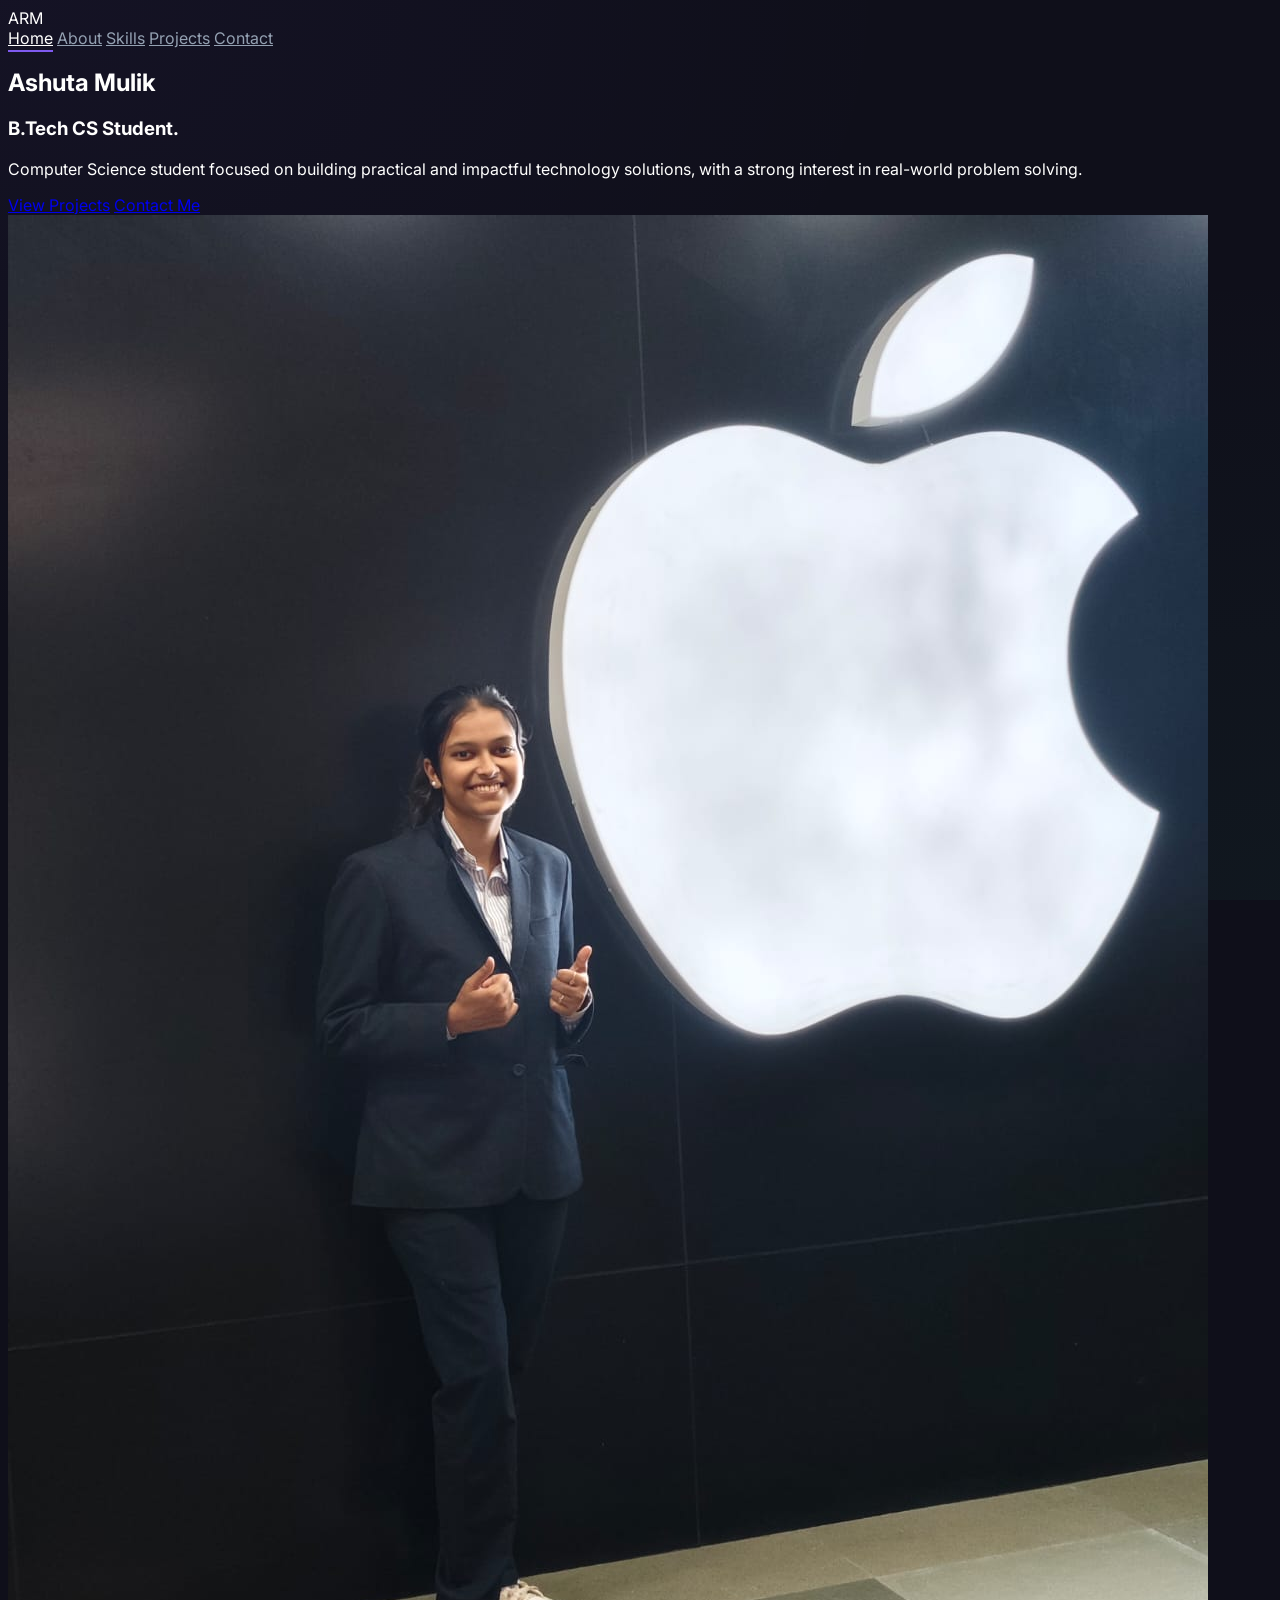
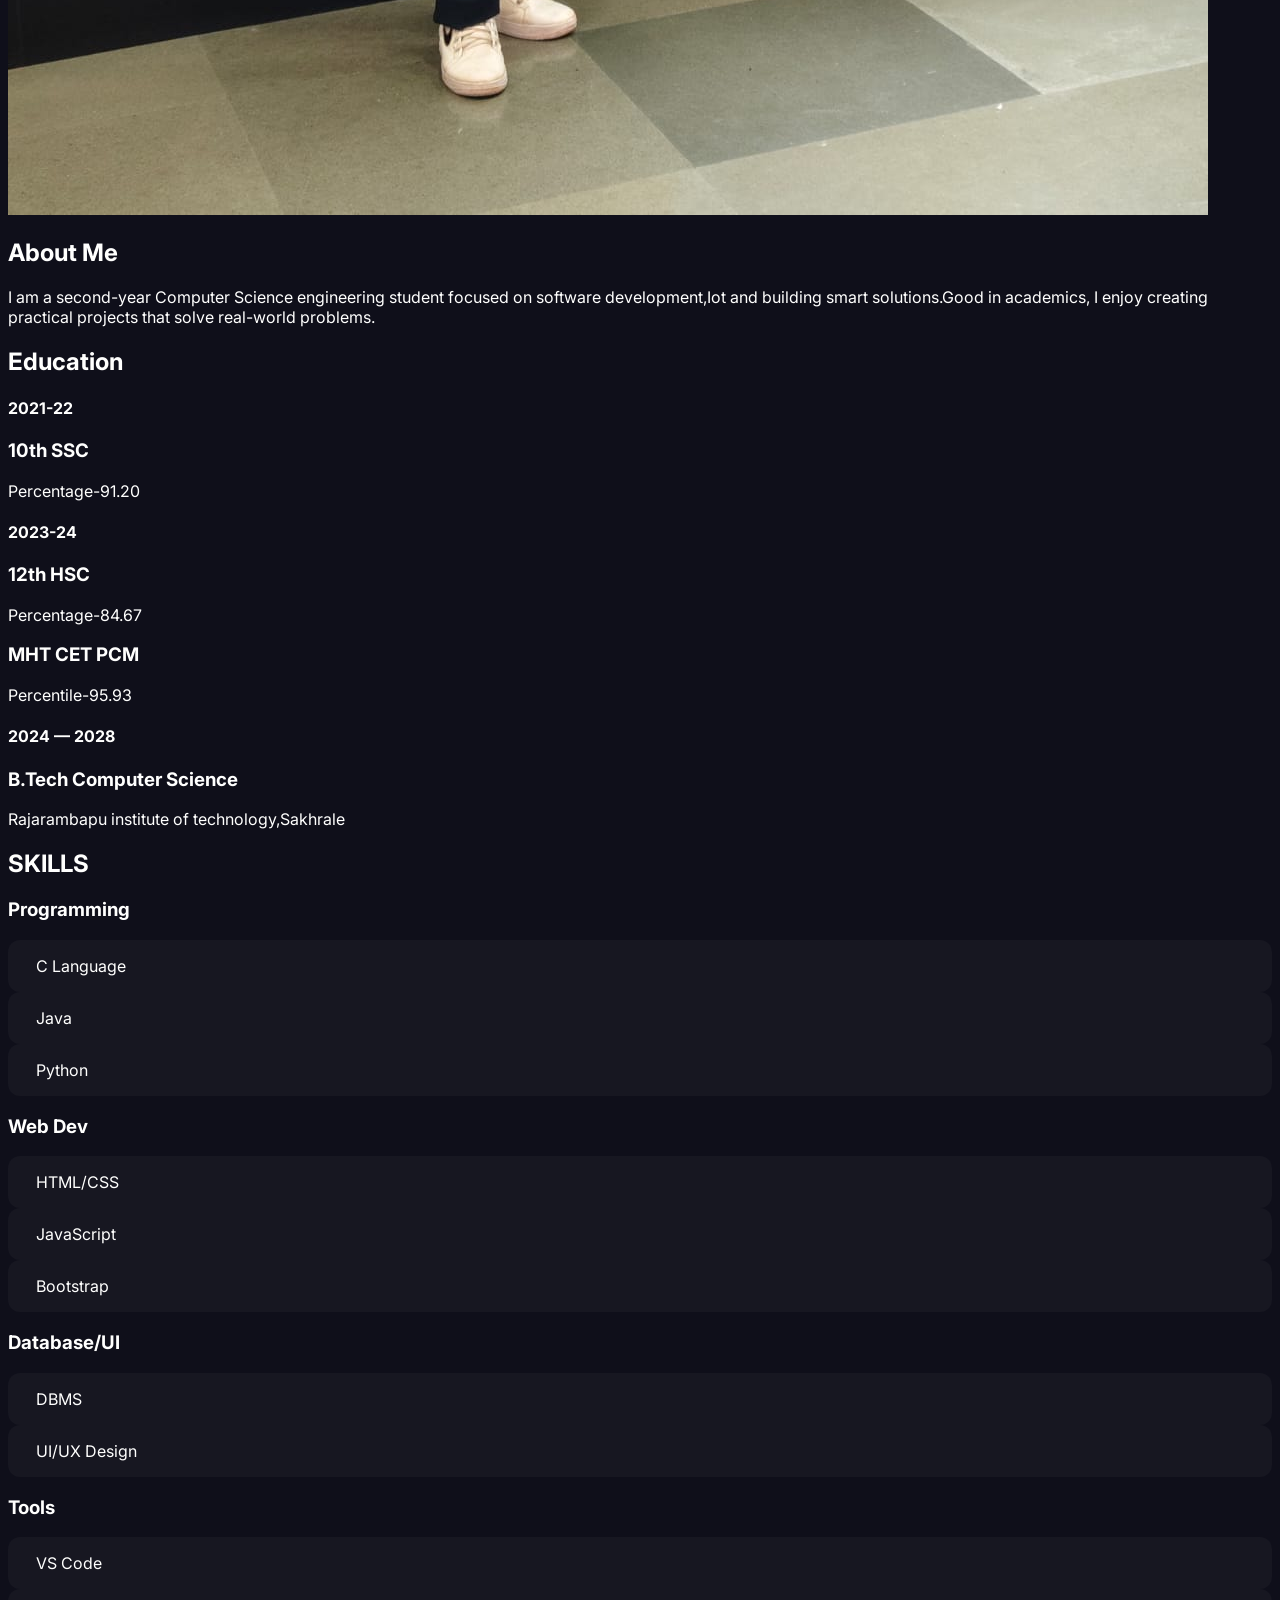
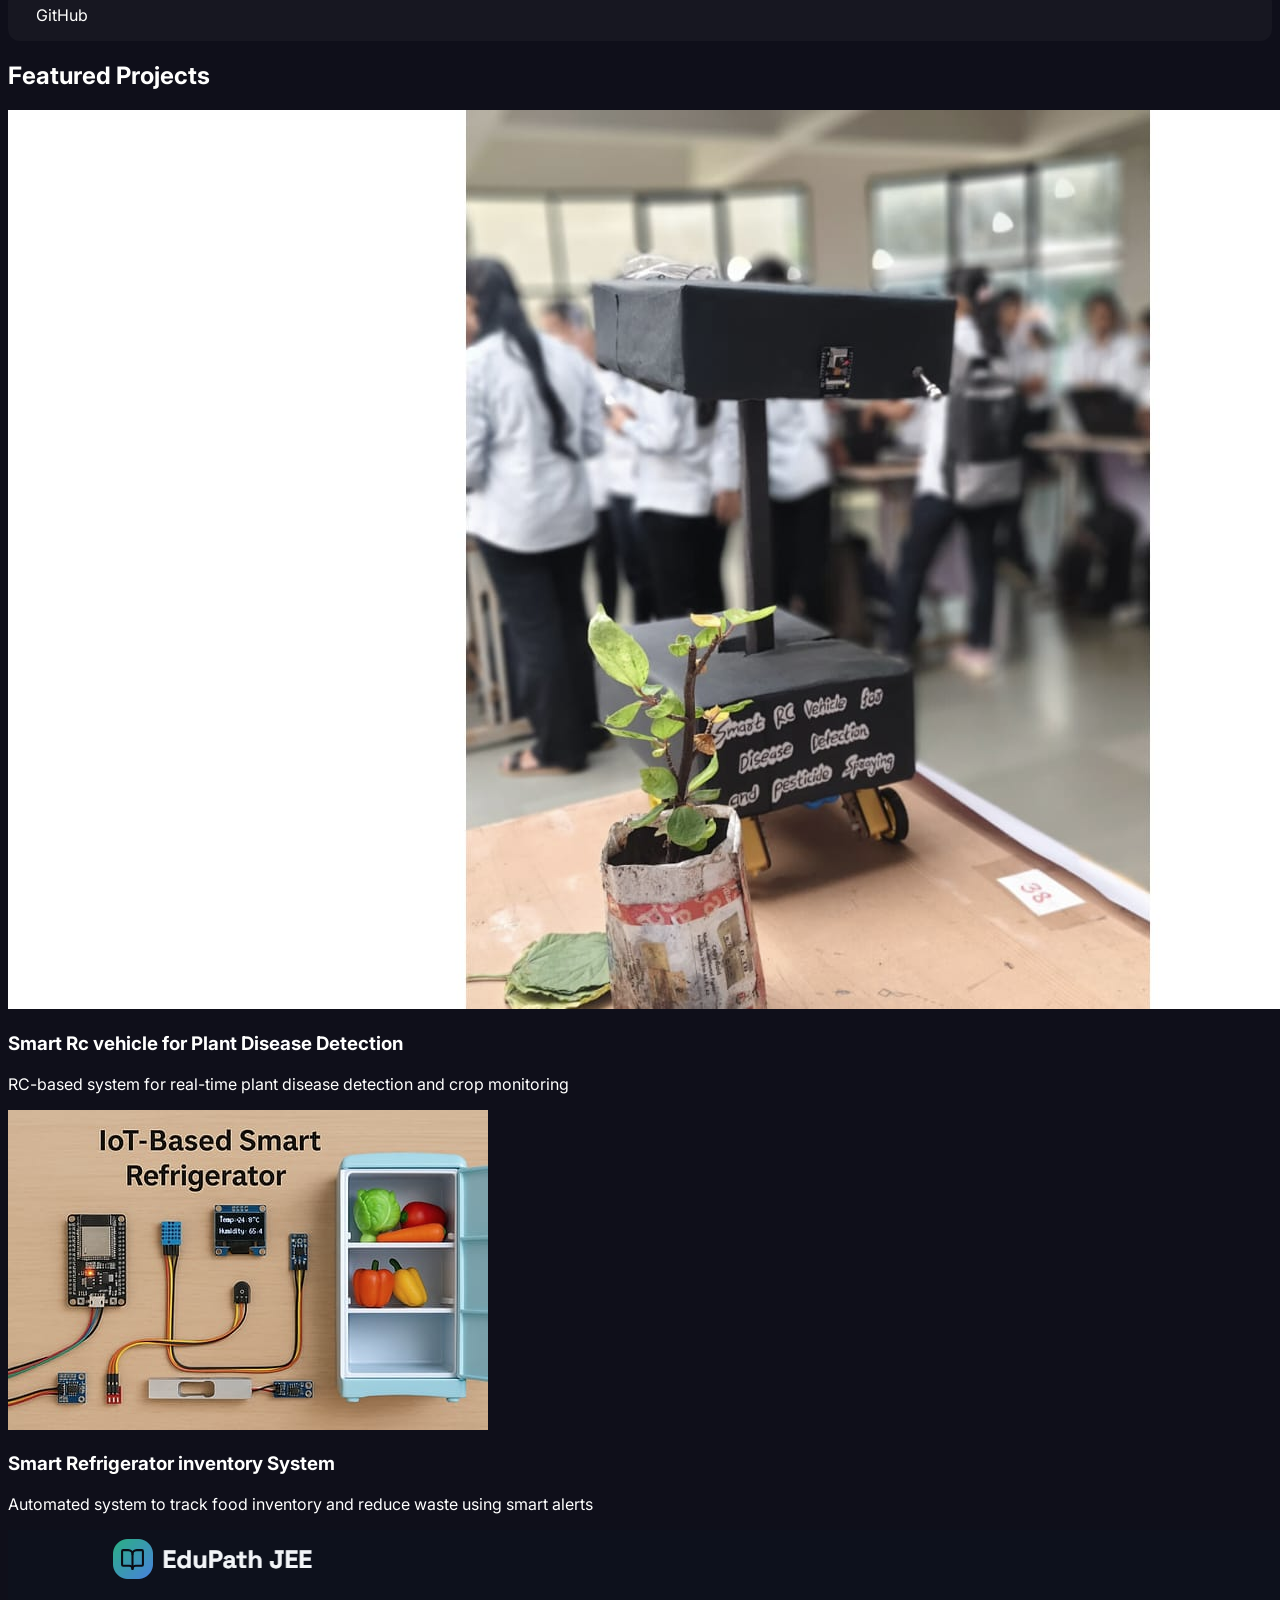
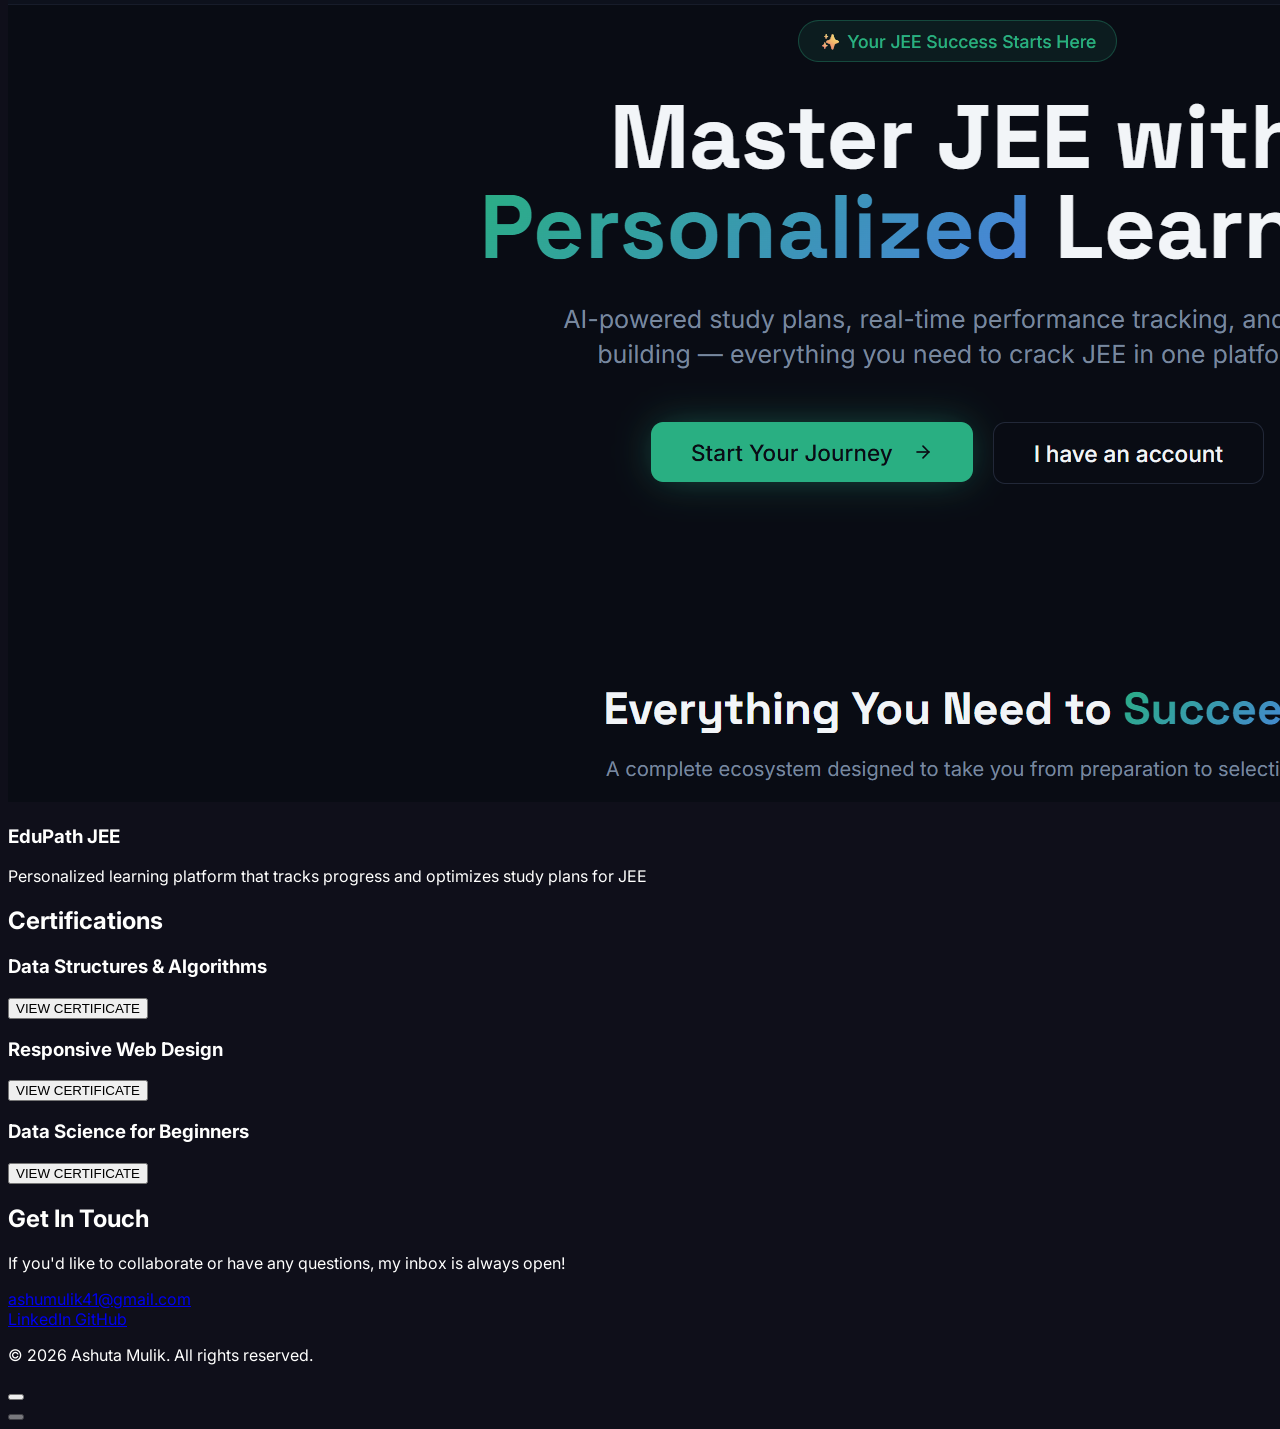
==== index.html @ c36cda1d "Update index.html" ====
<!DOCTYPE html>
<html lang="en" class="scroll-smooth">
<head>
    <meta charset="UTF-8">
    <meta name="viewport" content="width=device-width, initial-scale=1.0">
    <title>Portfolio | Developer</title>
    <script src="https://cdn.tailwindcss.com"></script>
    <link rel="stylesheet" href="style.css">
    <script src="https://unpkg.com/lucide@latest"></script>
    <script src="https://code.jquery.com/jquery-3.6.0.min.js"></script>
</head>
<body class="bg-[#0f0f1a] text-white font-sans selection:bg-[#7f5af0] selection:text-white">

    <nav class="fixed top-0 w-full z-50 bg-[#0f0f1a]/80 backdrop-blur-md border-b border-white/5">
        <div class="max-w-6xl mx-auto px-6 py-4 flex justify-between items-center">
            <div class="text-xl font-bold tracking-tighter text-[#7f5af0]">ARM</div>
            <div class="hidden md:flex space-x-8 text-sm font-medium">
                <a href="#home" class="nav-link hover:text-[#7f5af0] transition">Home</a>
                <a href="#about" class="nav-link hover:text-[#7f5af0] transition">About</a>
                <a href="#skills" class="nav-link hover:text-[#7f5af0] transition">Skills</a>
                <a href="#projects" class="nav-link hover:text-[#7f5af0] transition">Projects</a>
                <a href="#contact" class="nav-link hover:text-[#7f5af0] transition">Contact</a>
            </div>
        </div>
    </nav>

    <section id="home" class="min-h-screen flex items-center pt-20 px-6">
        <div class="max-w-6xl mx-auto grid md:grid-cols-2 gap-12 items-center">
            <div>
              
                <h1 class="text-5xl md:text-7xl font-bold mb-6">Ashuta Mulik</h1>
                <h3 class="text-3xl md:text-5xl text-gray-400 font-bold mb-6">B.Tech CS Student.</h3>
                <p class="text-gray-400 max-w-md mb-8 leading-relaxed">
                    Computer Science student focused on building practical and impactful technology solutions, with a strong interest in real-world problem solving.

                </p>
                <div class="flex space-x-4">
                    <a href="#projects" class="px-6 py-3 bg-[#7f5af0] rounded-lg font-medium hover:bg-[#6b46e5] transition shadow-lg shadow-[#7f5af0]/20">View Projects</a>
                    <a href="#contact" class="px-6 py-3 border border-[#7f5af0] text-[#7f5af0] rounded-lg font-medium hover:bg-[#7f5af0]/10 transition">Contact Me</a>
                </div>
            </div>
           <div class="relative flex justify-center">
    <div class="w-64 md:w-80 rounded-2xl overflow-hidden border-2 border-[#7f5af0]/30 shadow-2xl">
        <img src="./assets/images/Profile1.jpeg"
             alt="Profile"
             class="w-full h-auto grayscale hover:grayscale-0 transition duration-500">
    </div>
</div>
        </div>
    </section>

    <section id="about" class="py-24 px-6 bg-[#16162a]">
        <div class="max-w-4xl mx-auto">
            <div class="mb-16">
                <h2 class="text-3xl font-bold mb-8 flex items-center">
                    <span class="text-[#7f5af0] mr-4"></span> About Me
                </h2>
                <p class="text-gray-400 leading-relaxed text-lg">
                    I am a second-year Computer Science engineering student focused on software development,Iot and building smart solutions.Good in academics, I enjoy creating practical projects that solve real-world problems.

                </p>
            </div>
            <div id="education">
                <h2 class="text-3xl font-bold mb-8 flex items-center">
                    <span class="text-[#7f5af0] mr-4"></span> Education
                </h2>
                <div class="bg-[#1a1a2e] p-8 rounded-2xl border border-white/5 hover:border-[#7f5af0]/30 transition">
                    <h4 class="text-[#2cb67d] font-mono mb-2">2021-22</h4>
                    <h3 class="text-xl font-bold">10th SSC</h3>
                    <p class="text-gray-400">Percentage-91.20</p>
                </div>
                <div class="bg-[#1a1a2e] p-8 rounded-2xl border border-white/5 hover:border-[#7f5af0]/30 transition">
                    <h4 class="text-[#2cb67d] font-mono mb-2">2023-24</h4>
                    <h3 class="text-xl font-bold">12th HSC</h3>
                    <p class="text-gray-400">Percentage-84.67</p>
                </div>
                <div class="bg-[#1a1a2e] p-8 rounded-2xl border border-white/5 hover:border-[#7f5af0]/30 transition">
                    <h3 class="text-xl font-bold">MHT CET PCM</h3>
                    <p class="text-gray-400">Percentile-95.93</p>
                </div>
                <div class="bg-[#1a1a2e] p-8 rounded-2xl border border-white/5 hover:border-[#7f5af0]/30 transition">
                    <h4 class="text-[#2cb67d] font-mono mb-2">2024 — 2028</h4>
                    <h3 class="text-xl font-bold">B.Tech Computer Science</h3>
                    <p class="text-gray-400">Rajarambapu institute of technology,Sakhrale</p>
                </div>
            </div>
        </div>
    </section>

    <section id="skills" class="py-24 px-6">
        <div class="max-w-6xl mx-auto">
            <h2 class="text-3xl font-bold mb-12 text-center">SKILLS</h2>
            
            <div class="grid md:grid-cols-4 gap-6">
                <div class="space-y-4">
                    <h3 class="text-[#7f5af0] font-mono text-sm uppercase tracking-widest">Programming</h3>
                    <div class="grid gap-3">
                        <div class="skill-card"><i data-lucide="code-2"></i> <span>C Language</span></div>
                        <div class="skill-card"><i data-lucide="coffee"></i> <span>Java</span></div>
                        <div class="skill-card"><i data-lucide="terminal"></i> <span>Python</span></div>
                    </div>
                </div>
                <div class="space-y-4">
                    <h3 class="text-[#7f5af0] font-mono text-sm uppercase tracking-widest">Web Dev</h3>
                    <div class="grid gap-3">
                        <div class="skill-card"><i data-lucide="layout"></i> <span>HTML/CSS</span></div>
                        <div class="skill-card"><i data-lucide="cpu"></i> <span>JavaScript</span></div>
                        <div class="skill-card"><i data-lucide="box"></i> <span>Bootstrap</span></div>
                    </div>
                </div>
                <div class="space-y-4">
                    <h3 class="text-[#7f5af0] font-mono text-sm uppercase tracking-widest">Database/UI</h3>
                    <div class="grid gap-3">
                        <div class="skill-card"><i data-lucide="database"></i> <span>DBMS</span></div>
                        <div class="skill-card"><i data-lucide="framer"></i> <span>UI/UX Design</span></div>
                    </div>
                </div>
                <div class="space-y-4">
                    <h3 class="text-[#7f5af0] font-mono text-sm uppercase tracking-widest">Tools</h3>
                    <div class="grid gap-3">
                        <div class="skill-card"><i data-lucide="file-code"></i> <span>VS Code</span></div>
                        <div class="skill-card"><i data-lucide="github"></i> <span>GitHub</span></div>
                    </div>
                </div>
            </div>
        </div>
    </section>

    <section id="projects" class="py-24 px-6 bg-[#16162a]">
        <div class="max-w-6xl mx-auto">
            <h2 class="text-3xl font-bold mb-12">Featured Projects</h2>
            <div class="grid md:grid-cols-3 gap-8">
                <div class="project-card group">
                    <div class="overflow-hidden rounded-xl mb-4 relative">
                        <img src="assets/images/project1.png.jpeg" alt="Project 1" class="w-full h-48 object-cover group-hover:scale-110 transition duration-500">
                        <div class="absolute inset-0 bg-[#7f5af0]/20 opacity-0 group-hover:opacity-100 transition duration-300"></div>
                    </div>
                    <h3 class="text-xl font-bold mb-2">Smart Rc vehicle for Plant Disease Detection</h3>
                    <p class="text-gray-400 text-sm">RC-based system for real-time plant disease detection and crop monitoring</p>
                </div>
                <div class="project-card group">
                    <div class="overflow-hidden rounded-xl mb-4 relative">
                        <img src="assets/images/project2.png.jpeg" alt="Project 2" class="w-full h-48 object-cover group-hover:scale-110 transition duration-500">
                        <div class="absolute inset-0 bg-[#7f5af0]/20 opacity-0 group-hover:opacity-100 transition duration-300"></div>
                    </div>
                    <h3 class="text-xl font-bold mb-2">Smart Refrigerator inventory System</h3>
                    <p class="text-gray-400 text-sm">Automated system to track food inventory and reduce waste using smart alerts</p>
                </div>
                <div class="project-card group">
                    <div class="overflow-hidden rounded-xl mb-4 relative">
                        <img src="assets/images/project3.png.png" alt="Project 3" class="w-full h-48 object-cover group-hover:scale-110 transition duration-500">
                        <div class="absolute inset-0 bg-[#7f5af0]/20 opacity-0 group-hover:opacity-100 transition duration-300"></div>
                    </div>
                    <h3 class="text-xl font-bold mb-2">EduPath JEE</h3>
                    <p class="text-gray-400 text-sm">Personalized learning platform that tracks progress and optimizes study plans for JEE</p>
                </div>
            </div>
        </div>
    </section>

    <section id="certificates" class="py-24 px-6">
        <div class="max-w-6xl mx-auto">
            <h2 class="text-3xl font-bold mb-12 text-center">Certifications</h2>
            <div class="grid md:grid-cols-3 gap-6">
                <div class="bg-[#1a1a2e] p-6 rounded-xl border border-white/5 text-center">
                    <h3 class="font-bold mb-4 h-12 flex items-center justify-center">Data Structures & Algorithms</h3>
                    <button class="view-cert text-[#7f5af0] font-mono text-sm hover:underline" data-img="assets/certificates/cert1.png.jpeg">VIEW CERTIFICATE</button>
                </div>
                <div class="bg-[#1a1a2e] p-6 rounded-xl border border-white/5 text-center">
                    <h3 class="font-bold mb-4 h-12 flex items-center justify-center">Responsive Web Design</h3>
                    <button class="view-cert text-[#7f5af0] font-mono text-sm hover:underline" data-img="assets/certificates/cert2.png.jpeg">VIEW CERTIFICATE</button>
                </div>
                <div class="bg-[#1a1a2e] p-6 rounded-xl border border-white/5 text-center">
                    <h3 class="font-bold mb-4 h-12 flex items-center justify-center">Data Science for Beginners</h3>
                    <button class="view-cert text-[#7f5af0] font-mono text-sm hover:underline" data-img="assets/certificates/cert3.png.jpeg">VIEW CERTIFICATE</button>
                </div>
            </div>
        </div>
    </section>

<footer id="contact" class="py-24 px-6 border-t border-white/5 bg-[#0f0f1a]">
    <div class="max-w-4xl mx-auto text-center">
        <h2 class="text-4xl font-bold mb-6 tracking-tight">Get In Touch</h2>
        <p class="text-gray-400 mb-12 max-w-md mx-auto">
            If you'd like to collaborate or have any questions, my inbox is always open!
        </p>

        <div class="flex flex-col items-center space-y-8">
            <a href="mailto:ashumulik06@gmail.com" class="group flex items-center space-x-3 text-2xl font-medium transition-all duration-300 hover:text-[#7f5af0]">
                <div class="p-3 bg-white/5 rounded-full group-hover:bg-[#7f5af0]/10 transition-colors">
                    <i data-lucide="mail" class="w-6 h-6"></i>
                </div>
                <span>ashumulik41@gmail.com</span>
            </a>

            <div class="flex items-center space-x-8 pt-4">
                <a href="https://www.linkedin.com/in/ashuta-mulik-952b15385?utm_source=share_via&utm_content=profile&utm_medium=member_android" 
                   target="_blank" 
                   class="flex items-center space-x-2 text-gray-400 hover:text-[#7f5af0] transition-all">
                    <i data-lucide="linkedin" class="w-5 h-5"></i>
                    <span class="text-lg">LinkedIn</span>
                </a>

                <a href="https://github.com/ashumulik06" 
                   target="_blank" 
                   class="flex items-center space-x-2 text-gray-400 hover:text-[#7f5af0] transition-all">
                    <i data-lucide="github" class="w-5 h-5"></i>
                    <span class="text-lg">GitHub</span>
                </a>
            </div>
        </div>
        
        <p class="mt-20 text-sm text-gray-600 font-mono">
            &copy; 2026 Ashuta Mulik. All rights reserved.
        </p>
    </div>
</footer>

    <div id="certModal" class="fixed inset-0 bg-black/90 z-[100] hidden flex items-center justify-center p-4">
        <button id="closeModal" class="absolute top-10 right-10 text-white"><i data-lucide="x-circle" size="40"></i></button>
        <img id="modalImg" src="" class="max-w-full max-h-[80vh] rounded-lg shadow-2xl">
    </div>

    <button id="backToTop" class="fixed bottom-8 right-8 bg-[#7f5af0] p-3 rounded-full hidden shadow-lg hover:scale-110 transition">
        <i data-lucide="arrow-up"></i>
    </button>

    <script src="script.js"></script>
    <script>lucide.createIcons();</script>
</body>
</html>
---- style.css ----
/* Import a cleaner, professional font */
@import url('https://fonts.googleapis.com/css2?family=Inter:wght@300;400;600;700&family=Fira+Code:wght@400;500&display=swap');

:root {
    --bg: #0f0f1a;
    --card: rgba(26, 26, 46, 0.6);
    --primary: #7f5af0;
    --accent: #2cb67d;
    --text-main: #fffffe;
    --text-dim: #94a1b2;
}

body {
    font-family: 'Inter', sans-serif;
    background-color: var(--bg);
    /* Subtle Mesh Gradient Background */
    background-image: 
        radial-gradient(at 0% 0%, rgba(127, 90, 240, 0.05) 0px, transparent 50%),
        radial-gradient(at 100% 100%, rgba(44, 182, 125, 0.05) 0px, transparent 50%);
    background-attachment: fixed;
    color: var(--text-main);
}

/* Smooth Scrollbar */
::-webkit-scrollbar { width: 6px; }
::-webkit-scrollbar-track { background: var(--bg); }
::-webkit-scrollbar-thumb { 
    background: #24243e; 
    border-radius: 10px; 
}
::-webkit-scrollbar-thumb:hover { background: var(--primary); }

/* Premium Glassmorphism Cards */
.glass-card {
    background: var(--card);
    backdrop-filter: blur(12px);
    -webkit-backdrop-filter: blur(12px);
    border: 1px solid rgba(255, 255, 255, 0.05);
    transition: all 0.4s cubic-bezier(0.23, 1, 0.32, 1);
}

.glass-card:hover {
    border-color: rgba(127, 90, 240, 0.4);
    transform: translateY(-8px);
    box-shadow: 0 20px 40px rgba(0, 0, 0, 0.4);
}

/* Skill Icon Styling */
.skill-card {
    @apply glass-card; /* Using tailwind apply if available, or copy styles */
    background: rgba(255, 255, 255, 0.03);
    padding: 1rem;
    border-radius: 12px;
    display: flex;
    align-items: center;
    gap: 12px;
}

.skill-card i {
    color: var(--accent);
    filter: drop-shadow(0 0 5px rgba(44, 182, 125, 0.3));
}

/* Navigation Link Underline Effect */
.nav-link {
    position: relative;
    color: var(--text-dim);
}

.nav-link::after {
    content: '';
    position: absolute;
    width: 0;
    height: 2px;
    bottom: -4px;
    left: 0;
    background-color: var(--primary);
    transition: width 0.3s ease;
}

.nav-link:hover::after, .nav-link.active::after {
    width: 100%;
}

.nav-link:hover, .nav-link.active {
    color: var(--text-main);
}

/* Buttons with "Silk" Glow */
.btn-primary {
    background: var(--primary);
    box-shadow: 0 4px 15px rgba(127, 90, 240, 0.3);
    transition: all 0.3s ease;
}

.btn-primary:hover {
    box-shadow: 0 8px 25px rgba(127, 90, 240, 0.5);
    transform: scale(1.02);
}

/* Project Image Overlay */
.project-card img {
    filter: saturate(0.8);
    transition: all 0.5s ease;
}

.project-card:hover img {
    filter: saturate(1.2);
    transform: scale(1.05);
}

/* Animation for section entry */
section {
    opacity: 0;
    transform: translateY(20px);
    transition: all 0.8s ease-out;
}

section.visible {
    opacity: 1;
    transform: translateY(0);
}
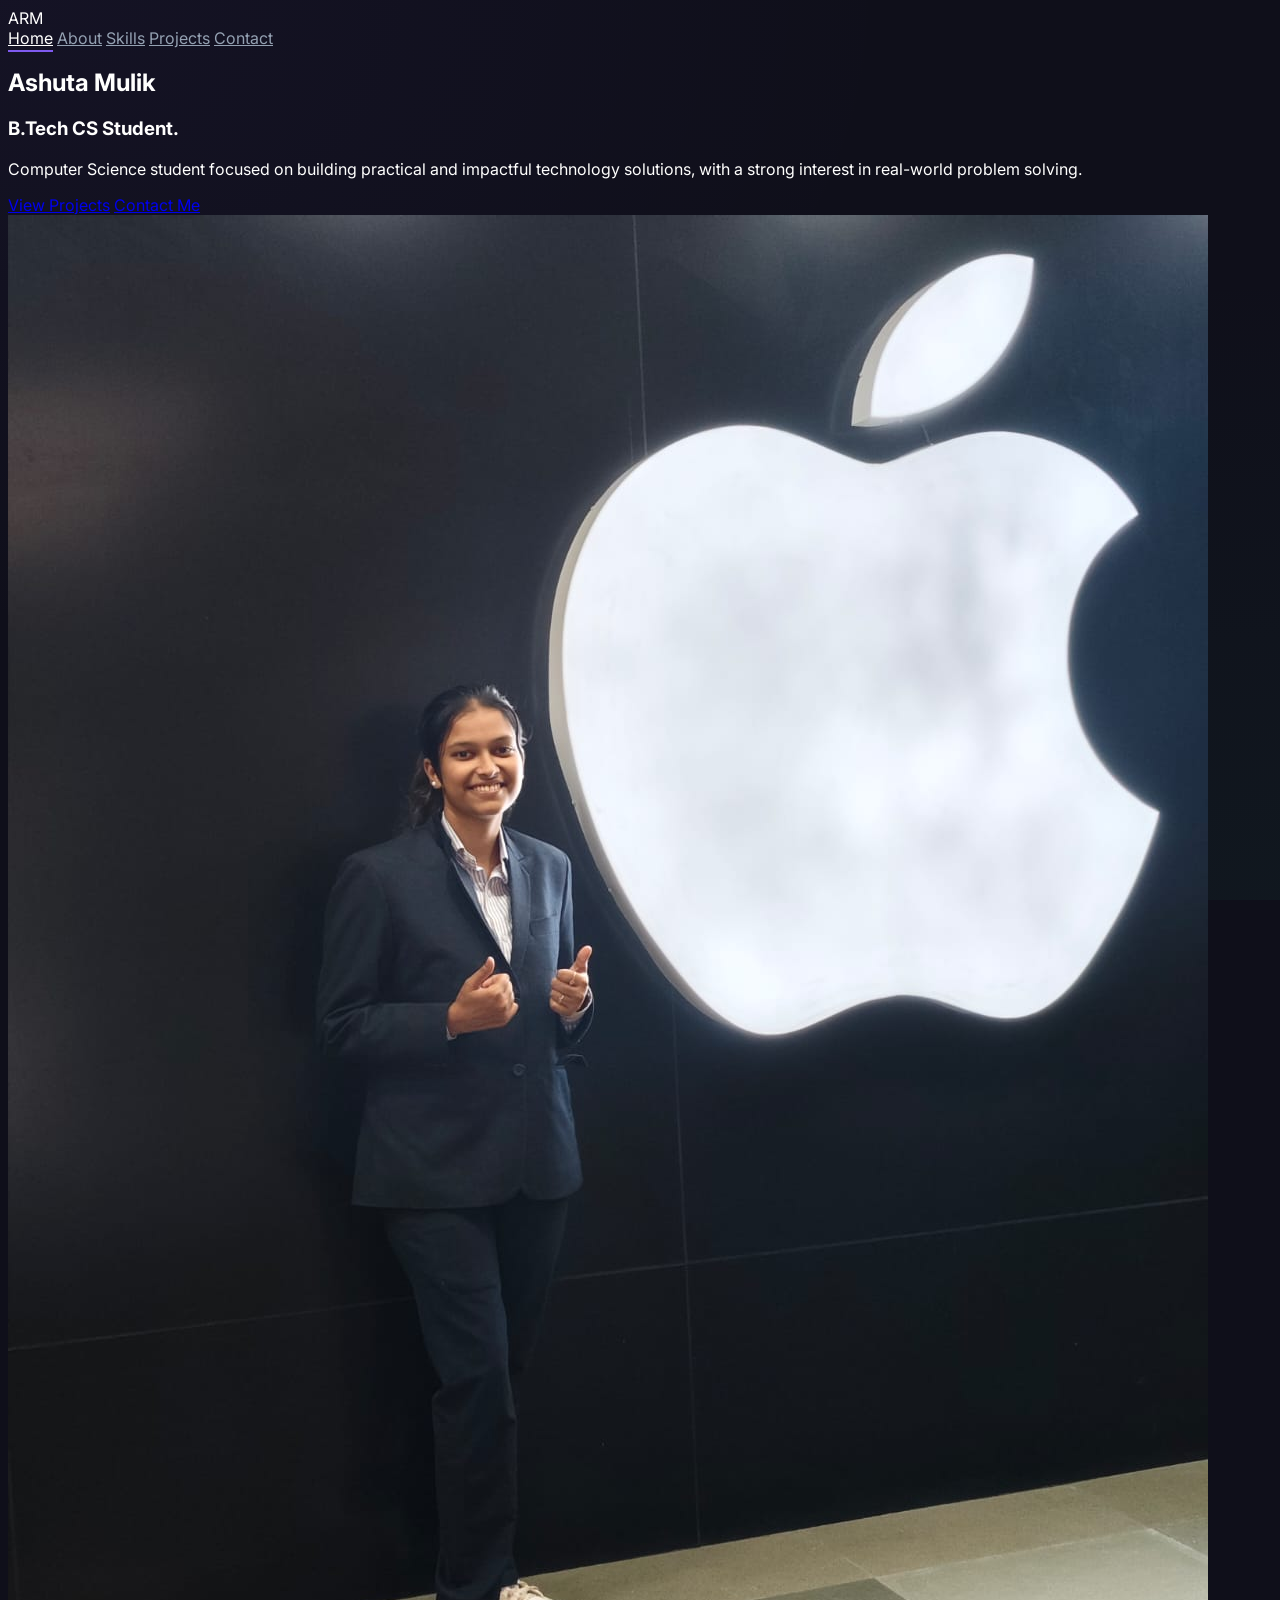
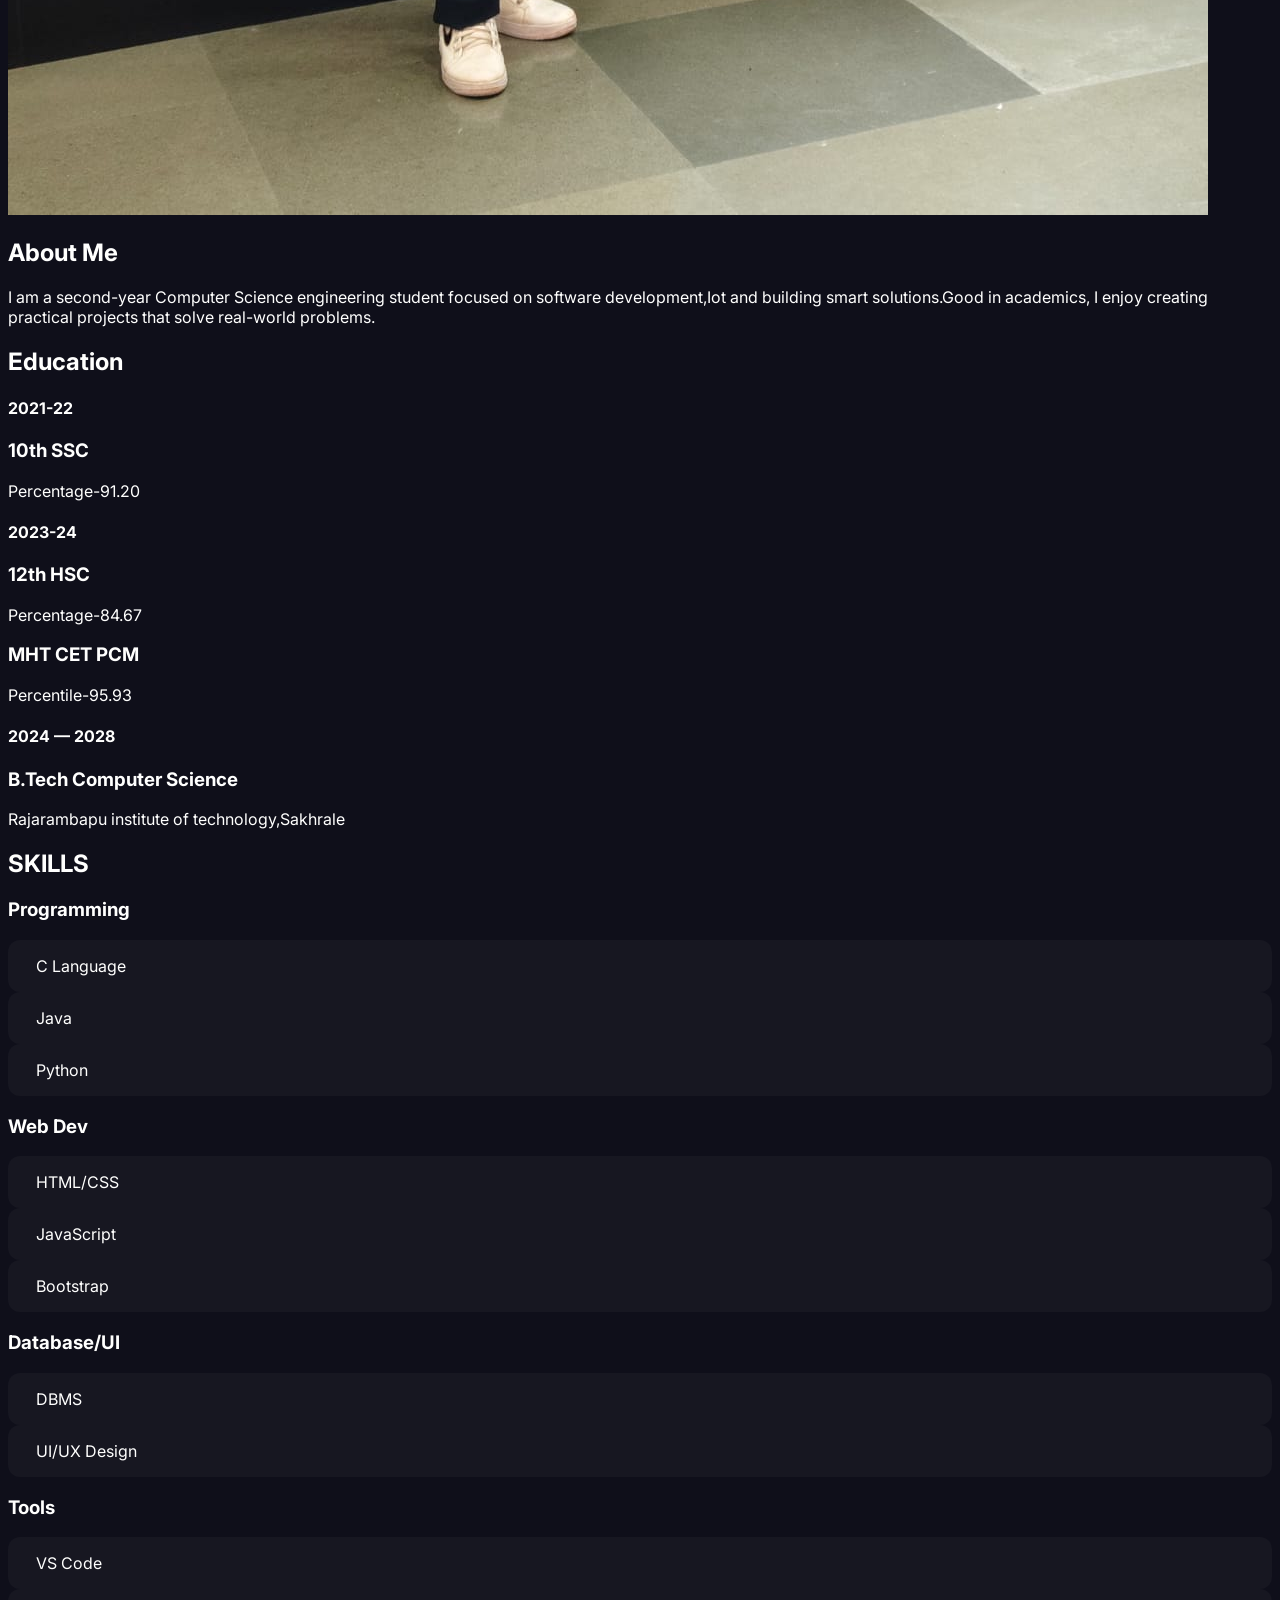
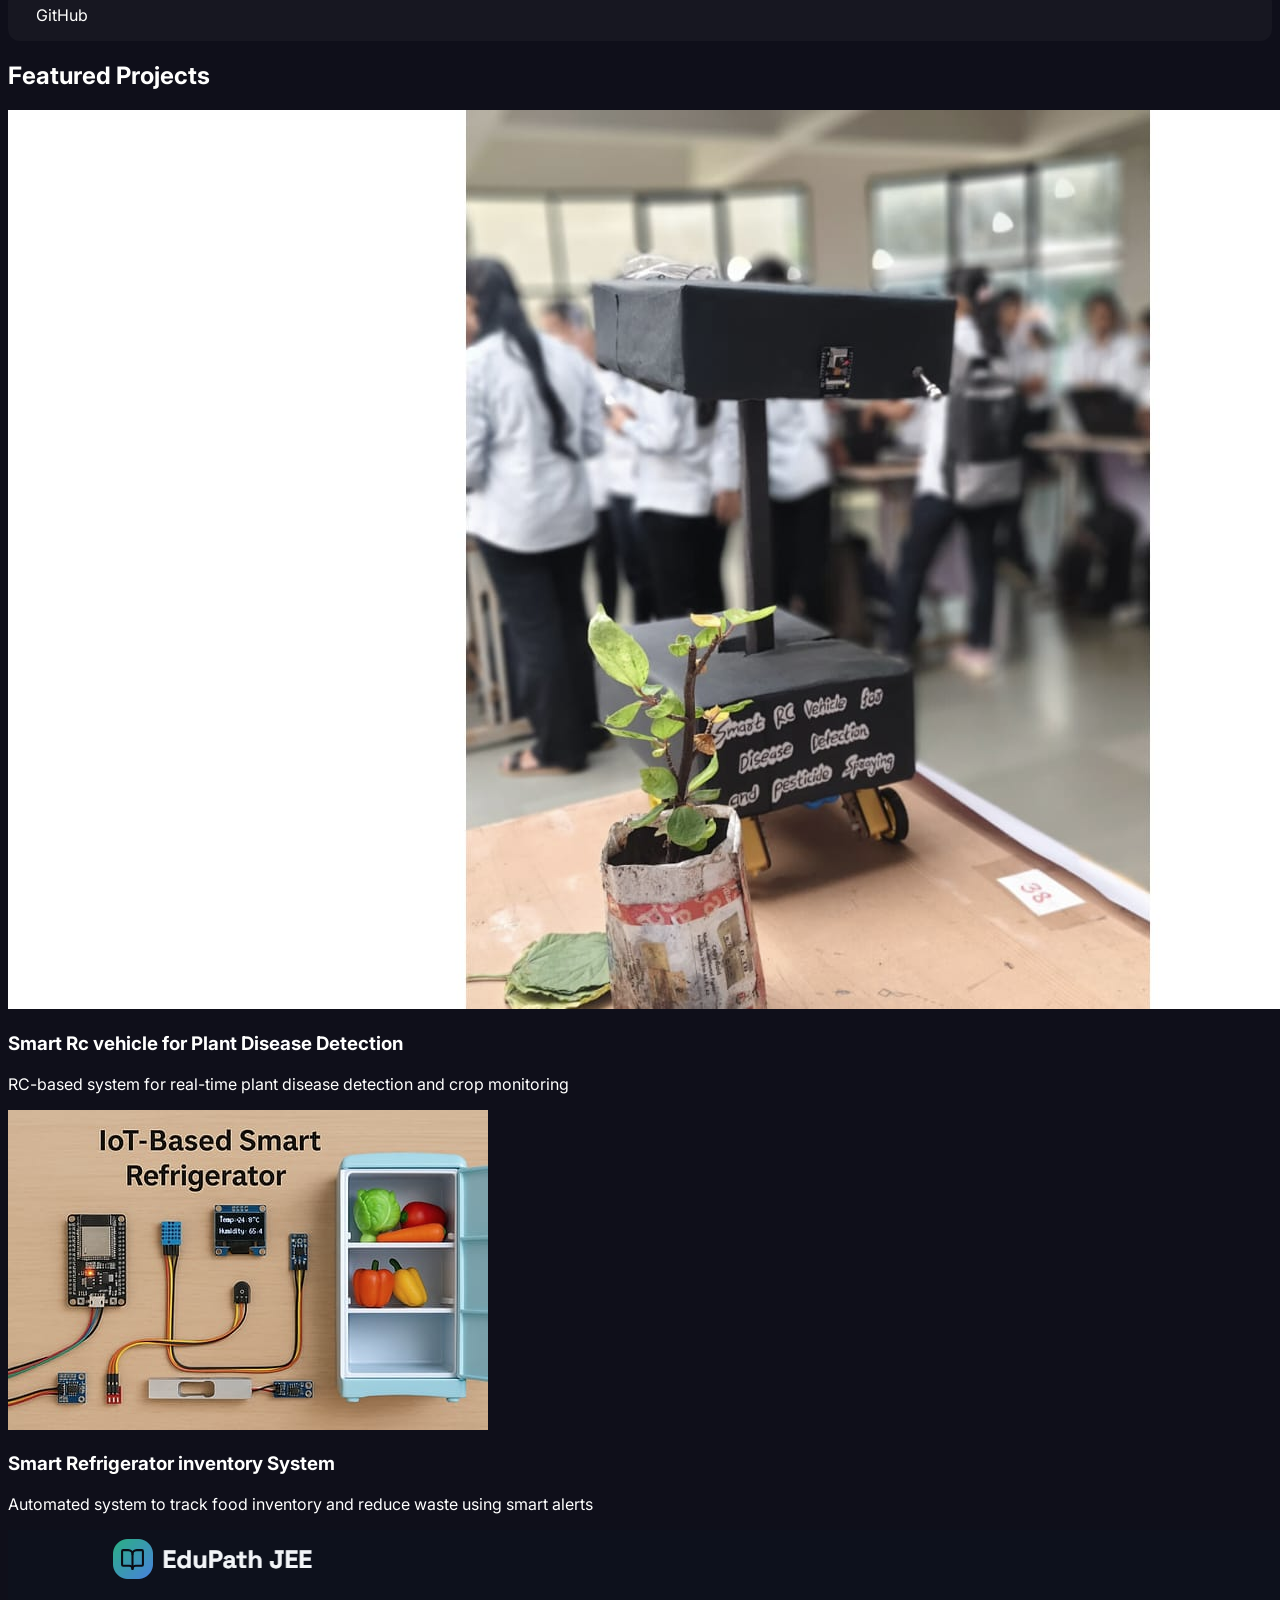
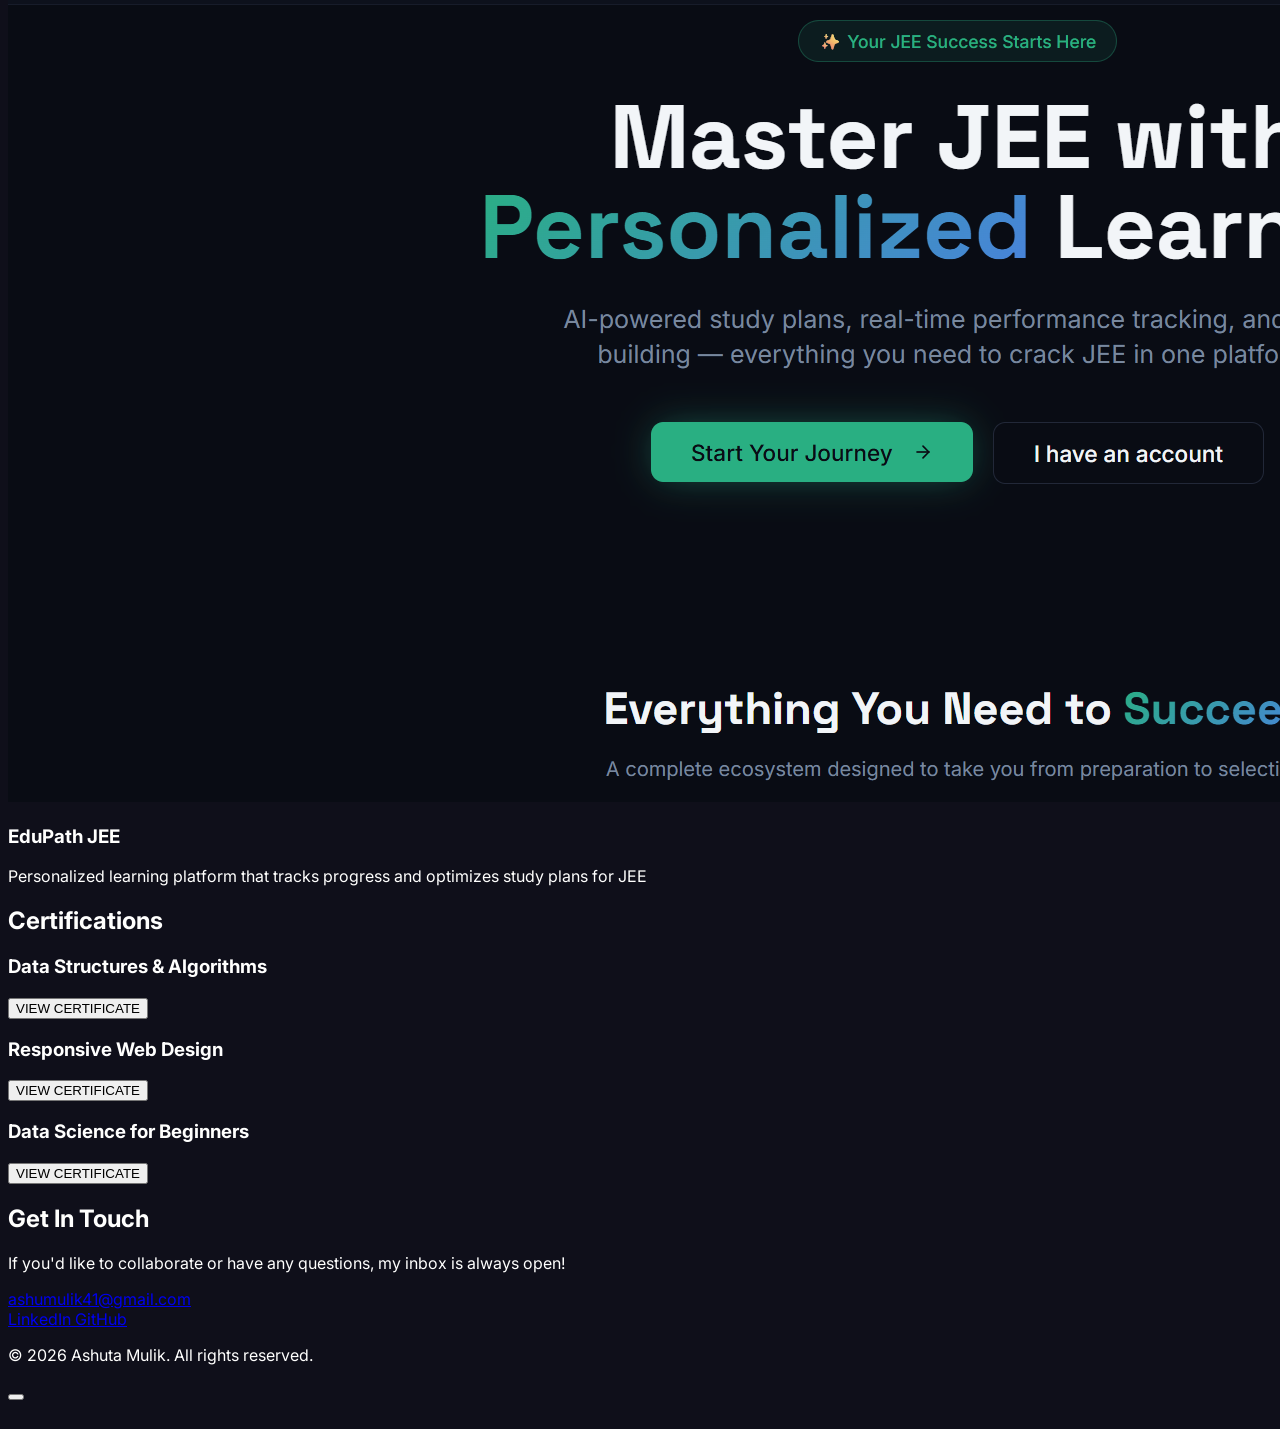
==== commit 97cb5ed8: "Update index.html" ====
--- a/index.html
+++ b/index.html
@@ -40,7 +40,7 @@
                 </div>
             </div>
            <div class="relative flex justify-center">
-    <div class="w-64 md:w-80 rounded-2xl overflow-hidden border-2 border-[#7f5af0]/30 shadow-2xl">
+    <div class="w-60 md:w-80 rounded-2xl overflow-hidden border-2 border-[#7f5af0]/30 shadow-2xl">
         <img src="./assets/images/Profile1.jpeg"
              alt="Profile"
              class="w-full h-auto grayscale hover:grayscale-0 transition duration-500">
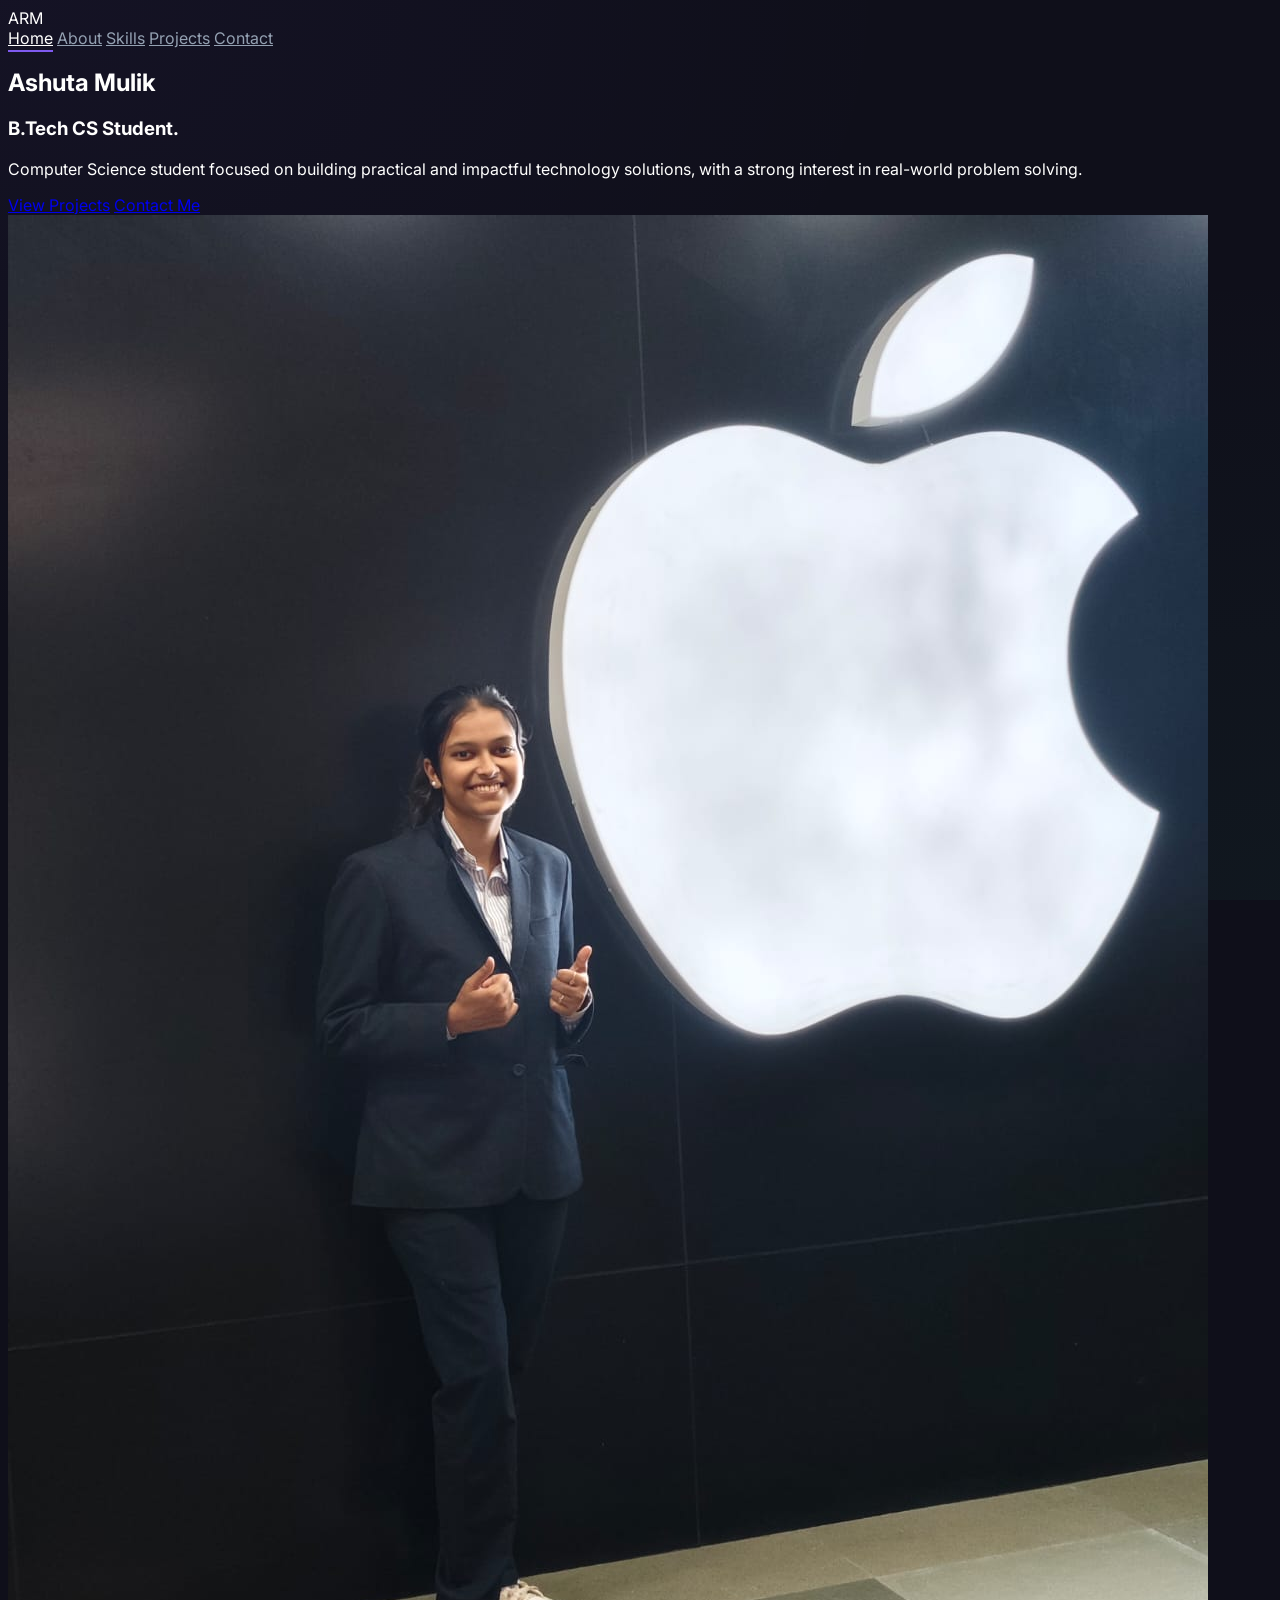
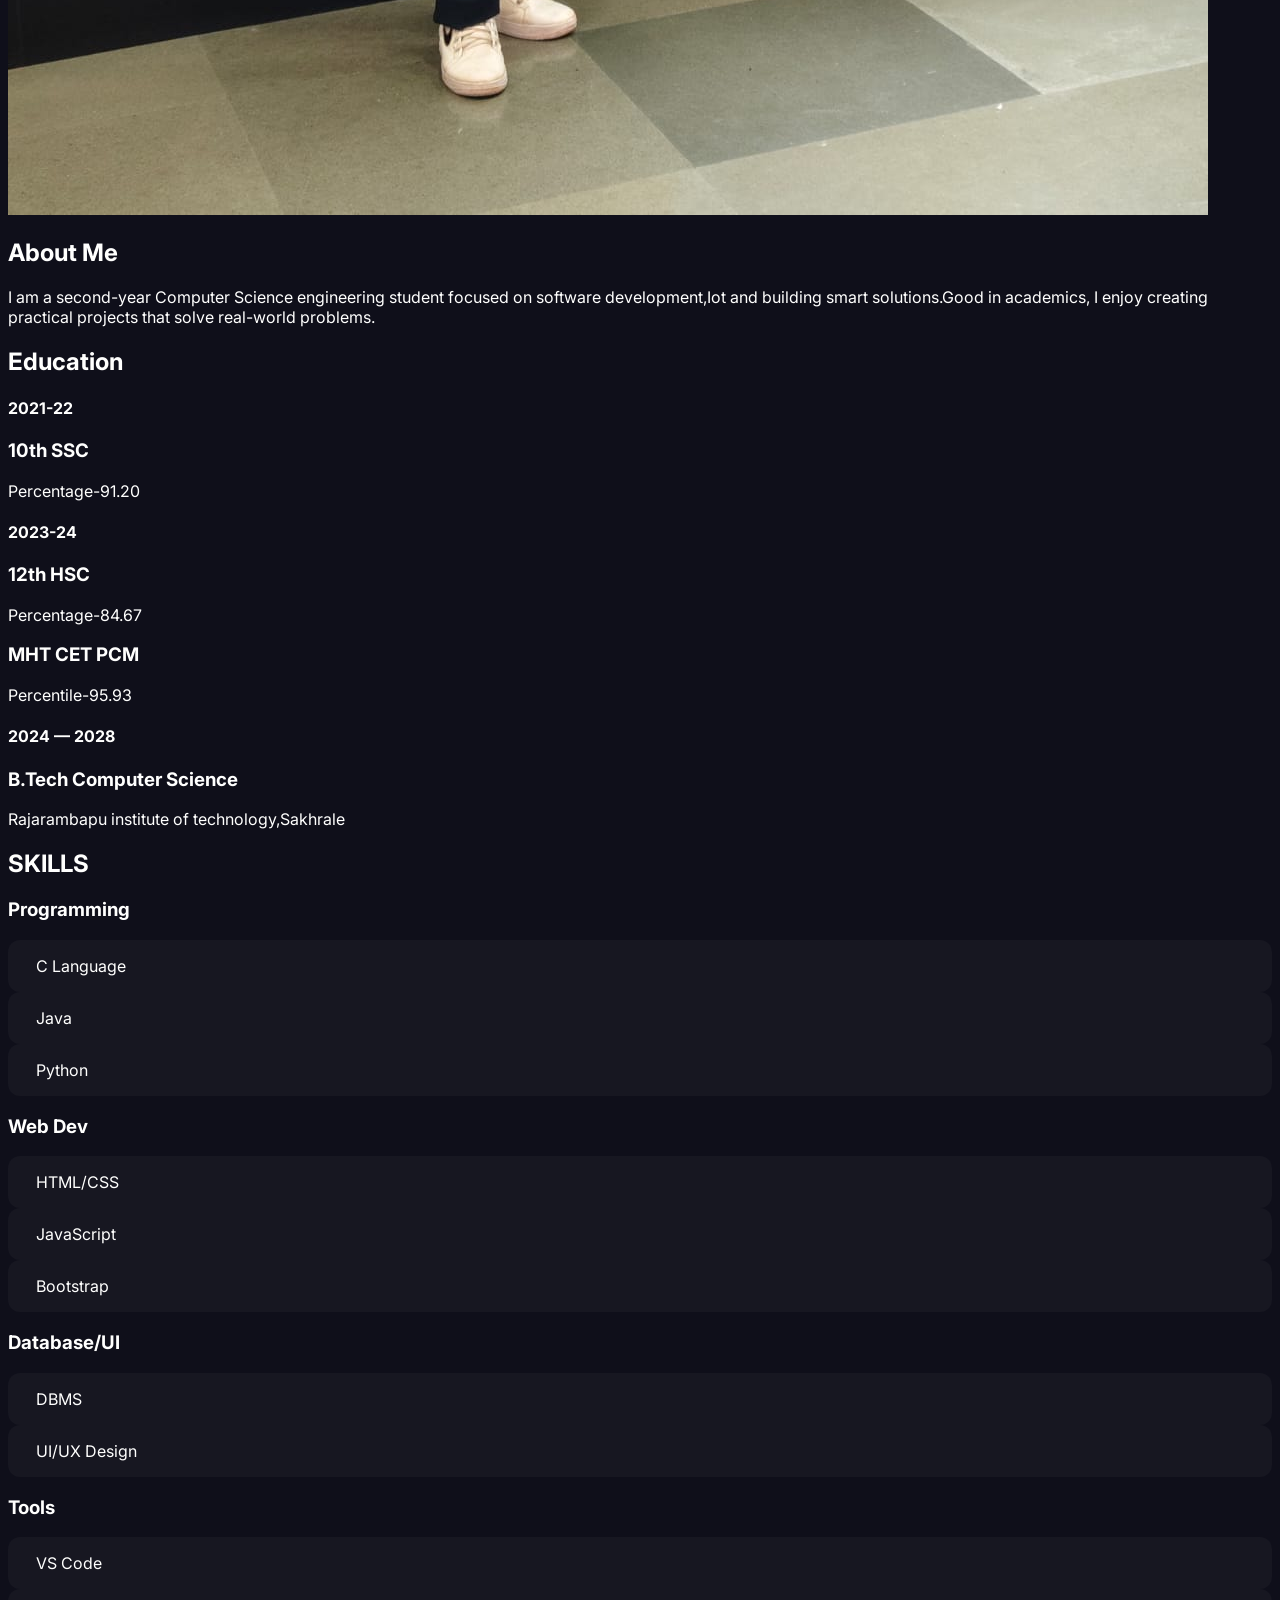
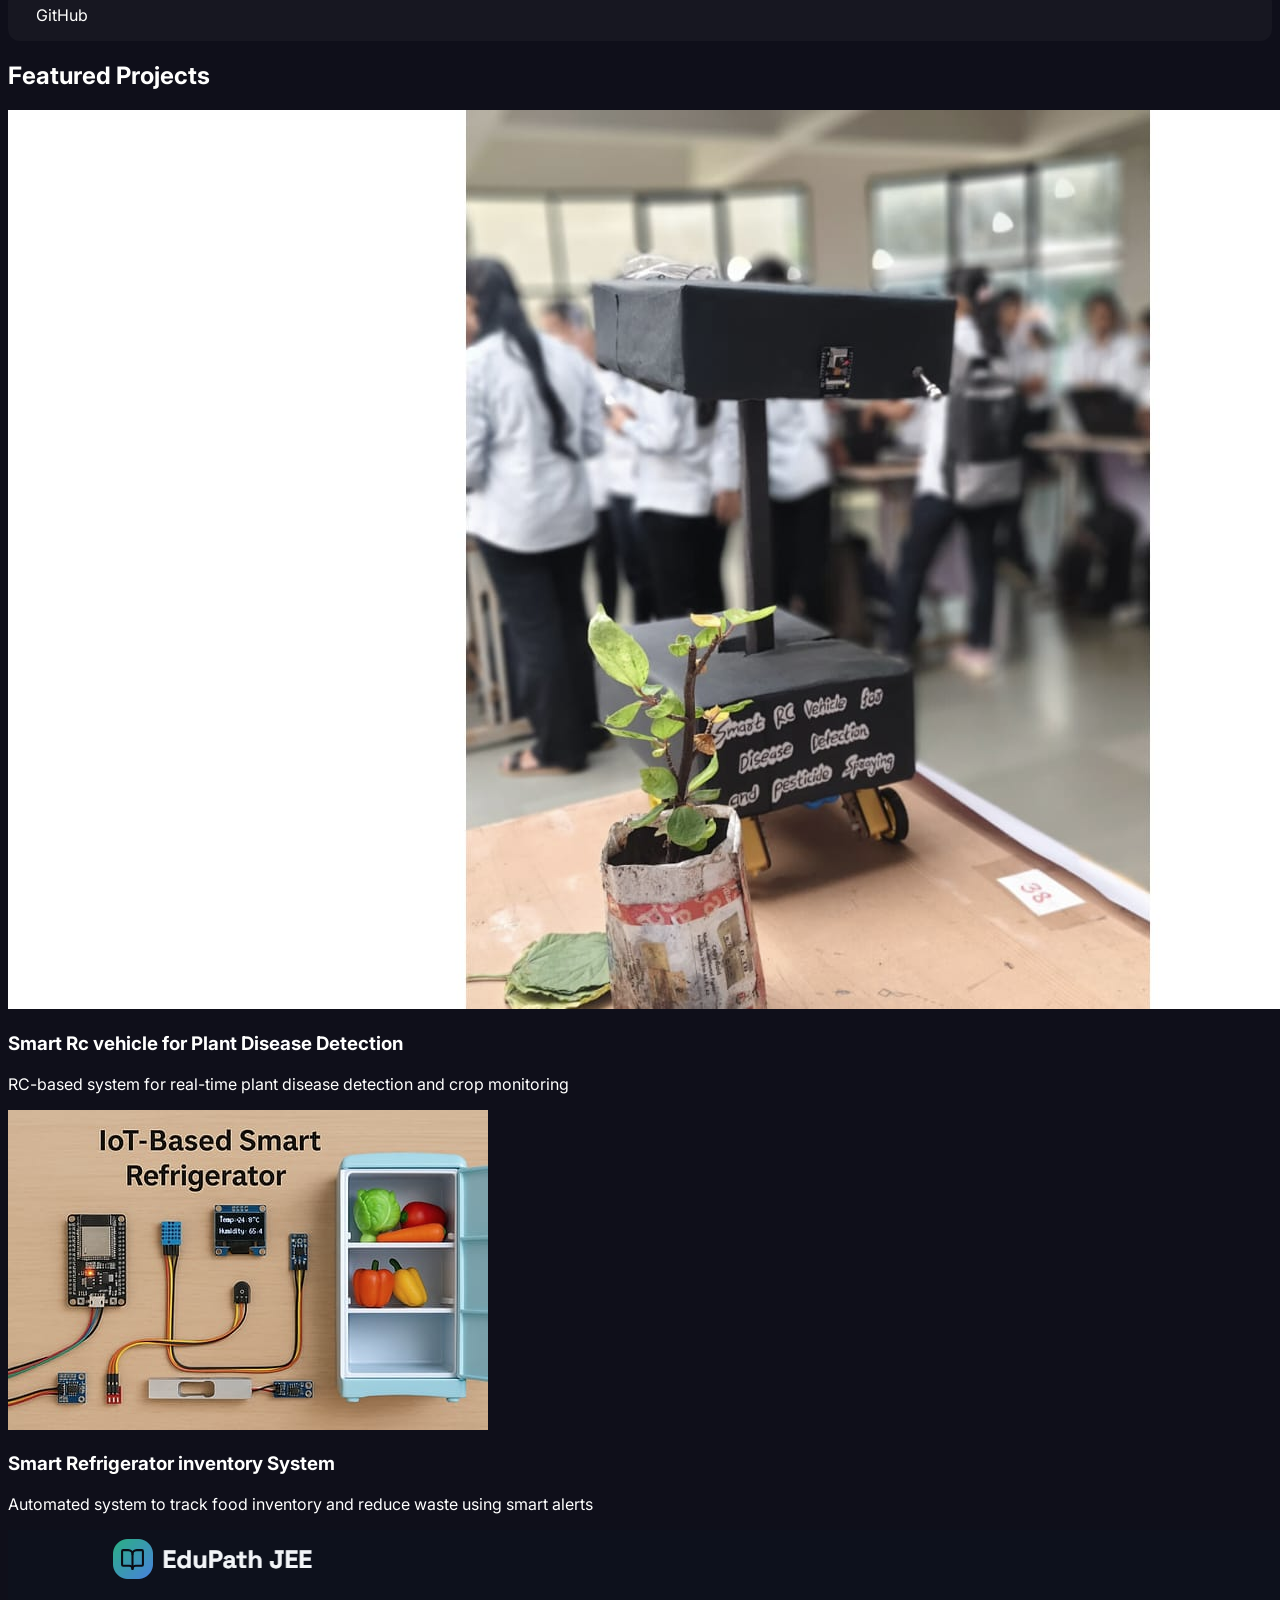
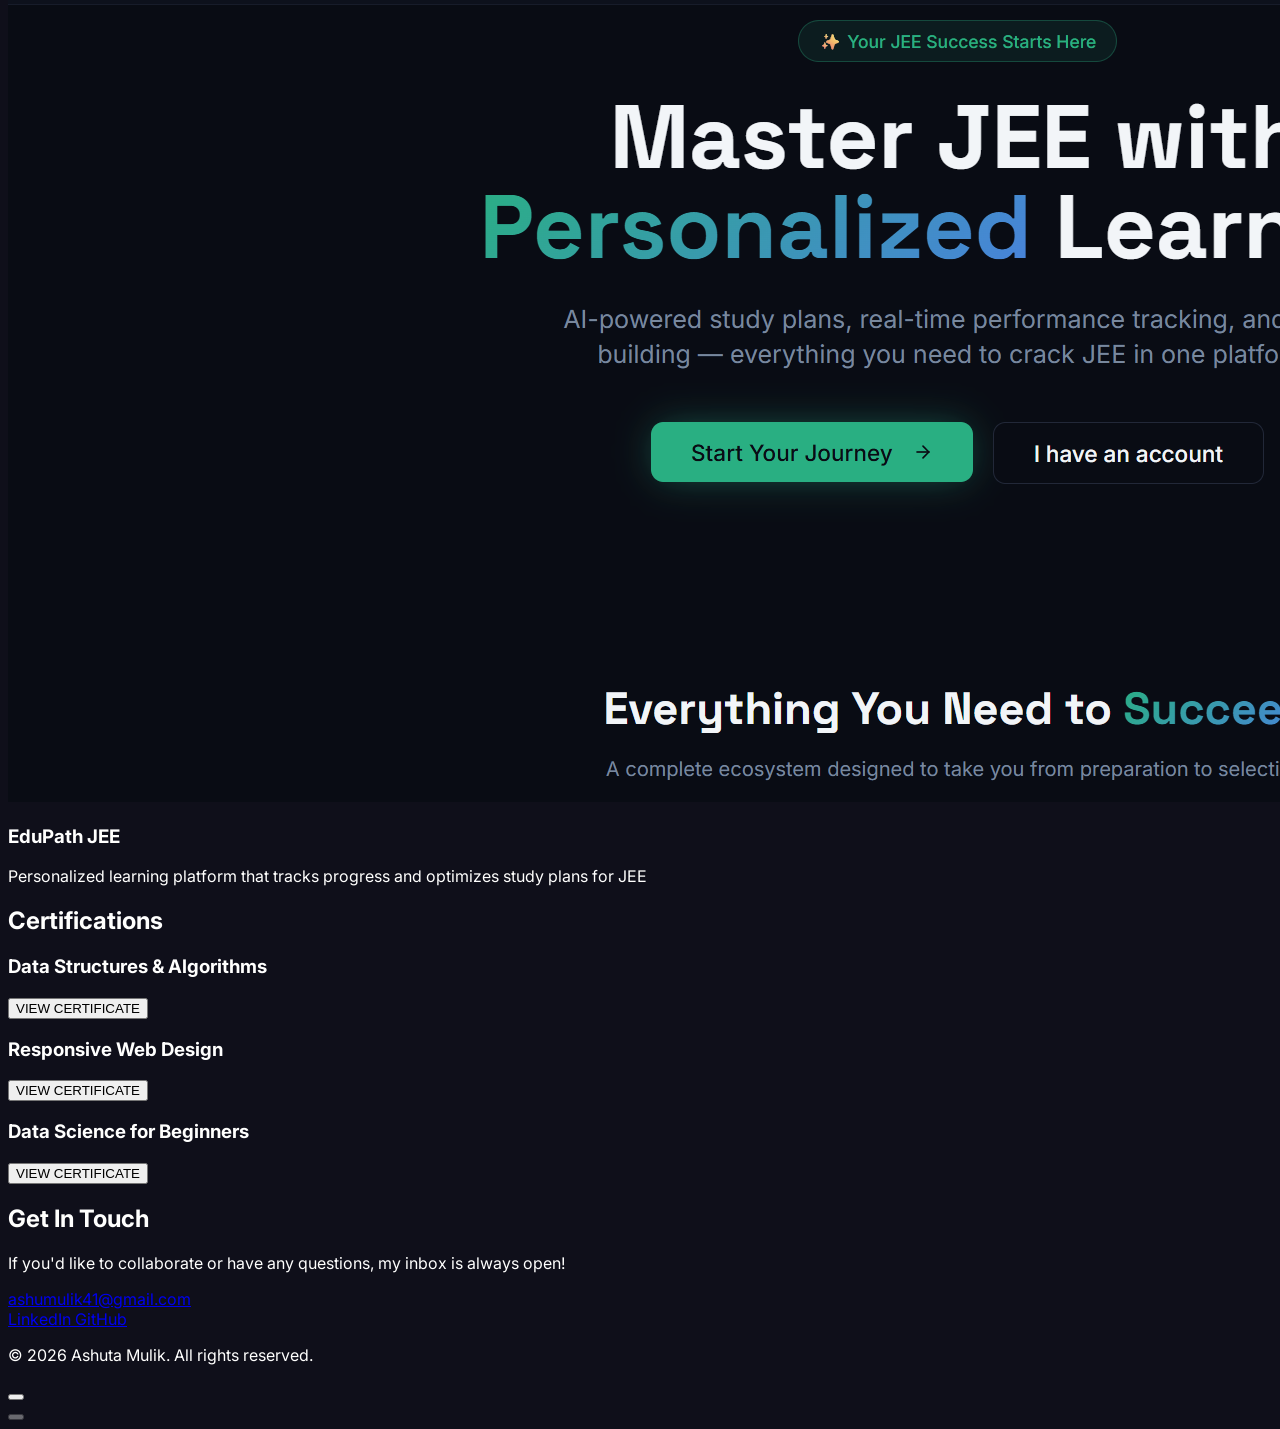
==== commit d2e21af0: "Update index.html" ====
--- a/index.html
+++ b/index.html
@@ -40,7 +40,7 @@
                 </div>
             </div>
            <div class="relative flex justify-center">
-    <div class="w-60 md:w-80 rounded-2xl overflow-hidden border-2 border-[#7f5af0]/30 shadow-2xl">
+    <div class="w-60 md:w-80 rounded-2xl overflow-hidden border-2 border-[#00FFFF]/30 shadow-2xl">
         <img src="./assets/images/Profile1.jpeg"
              alt="Profile"
              class="w-full h-auto grayscale hover:grayscale-0 transition duration-500">
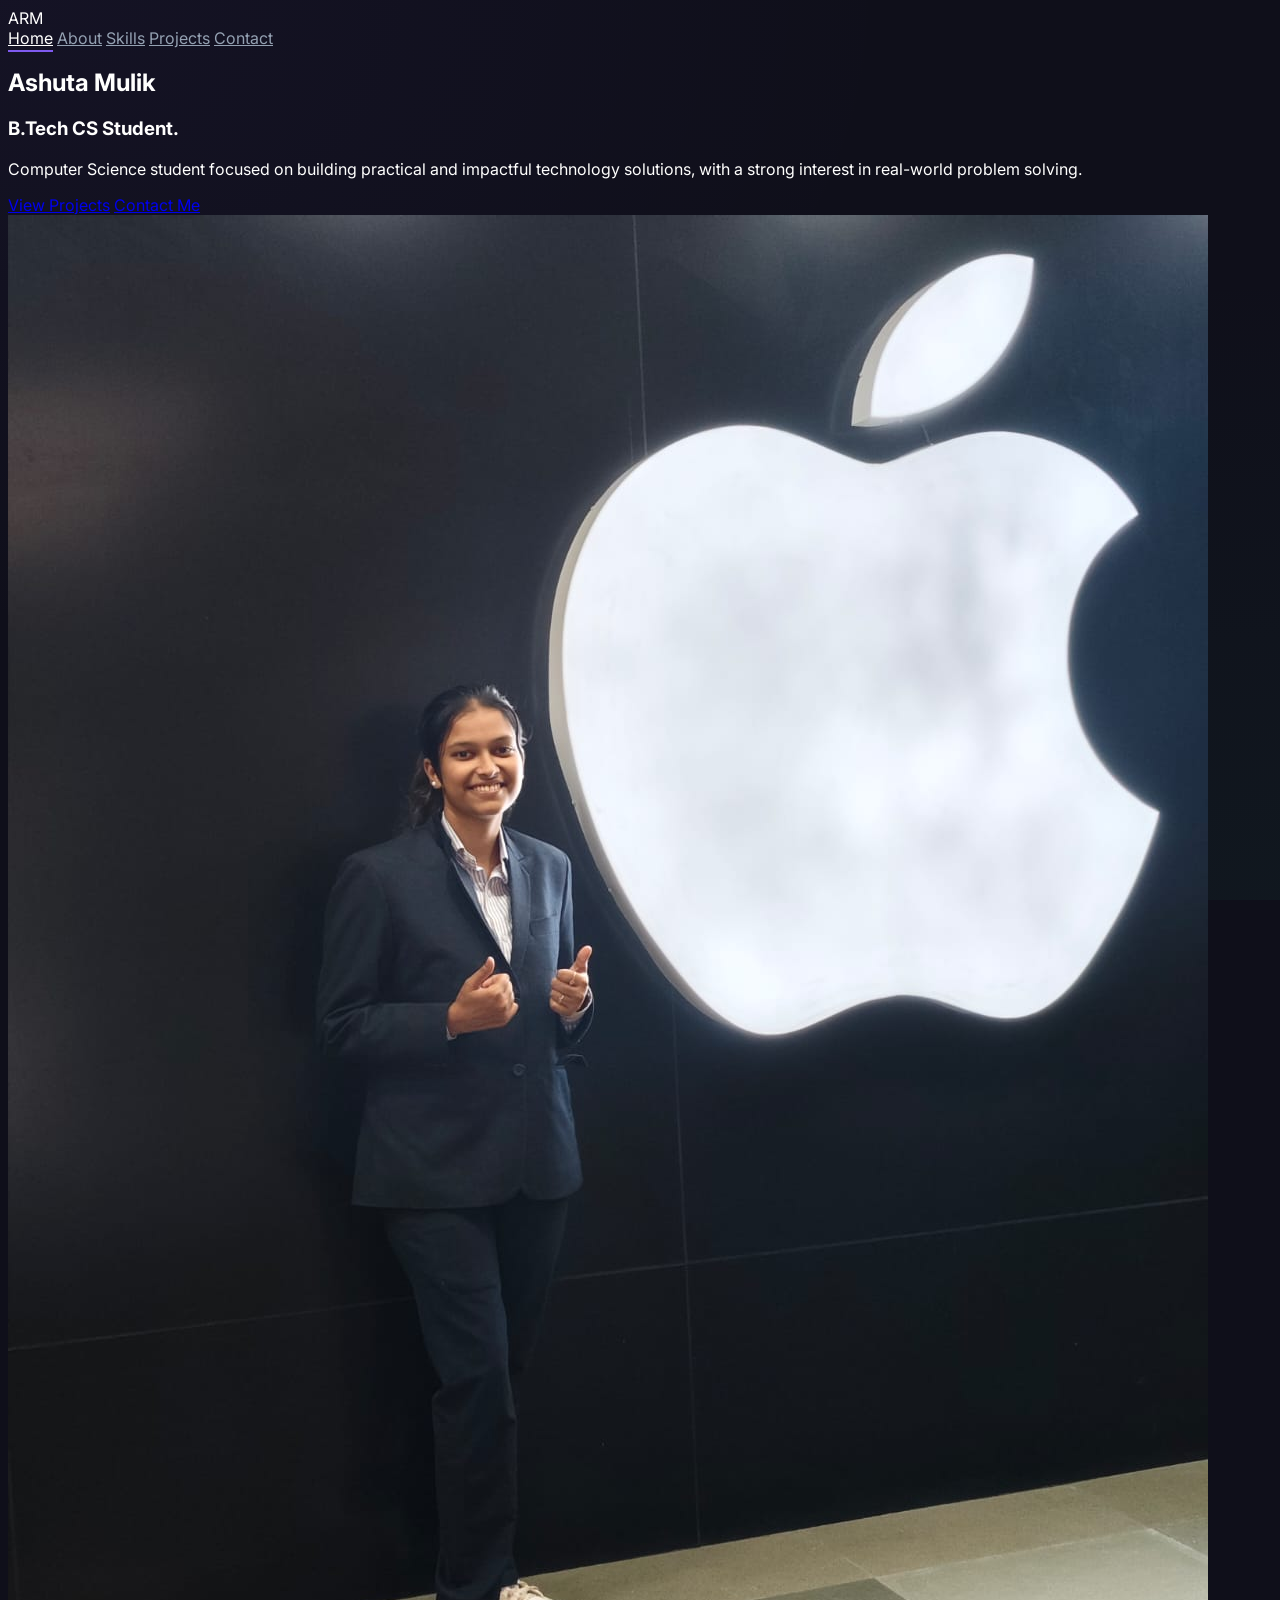
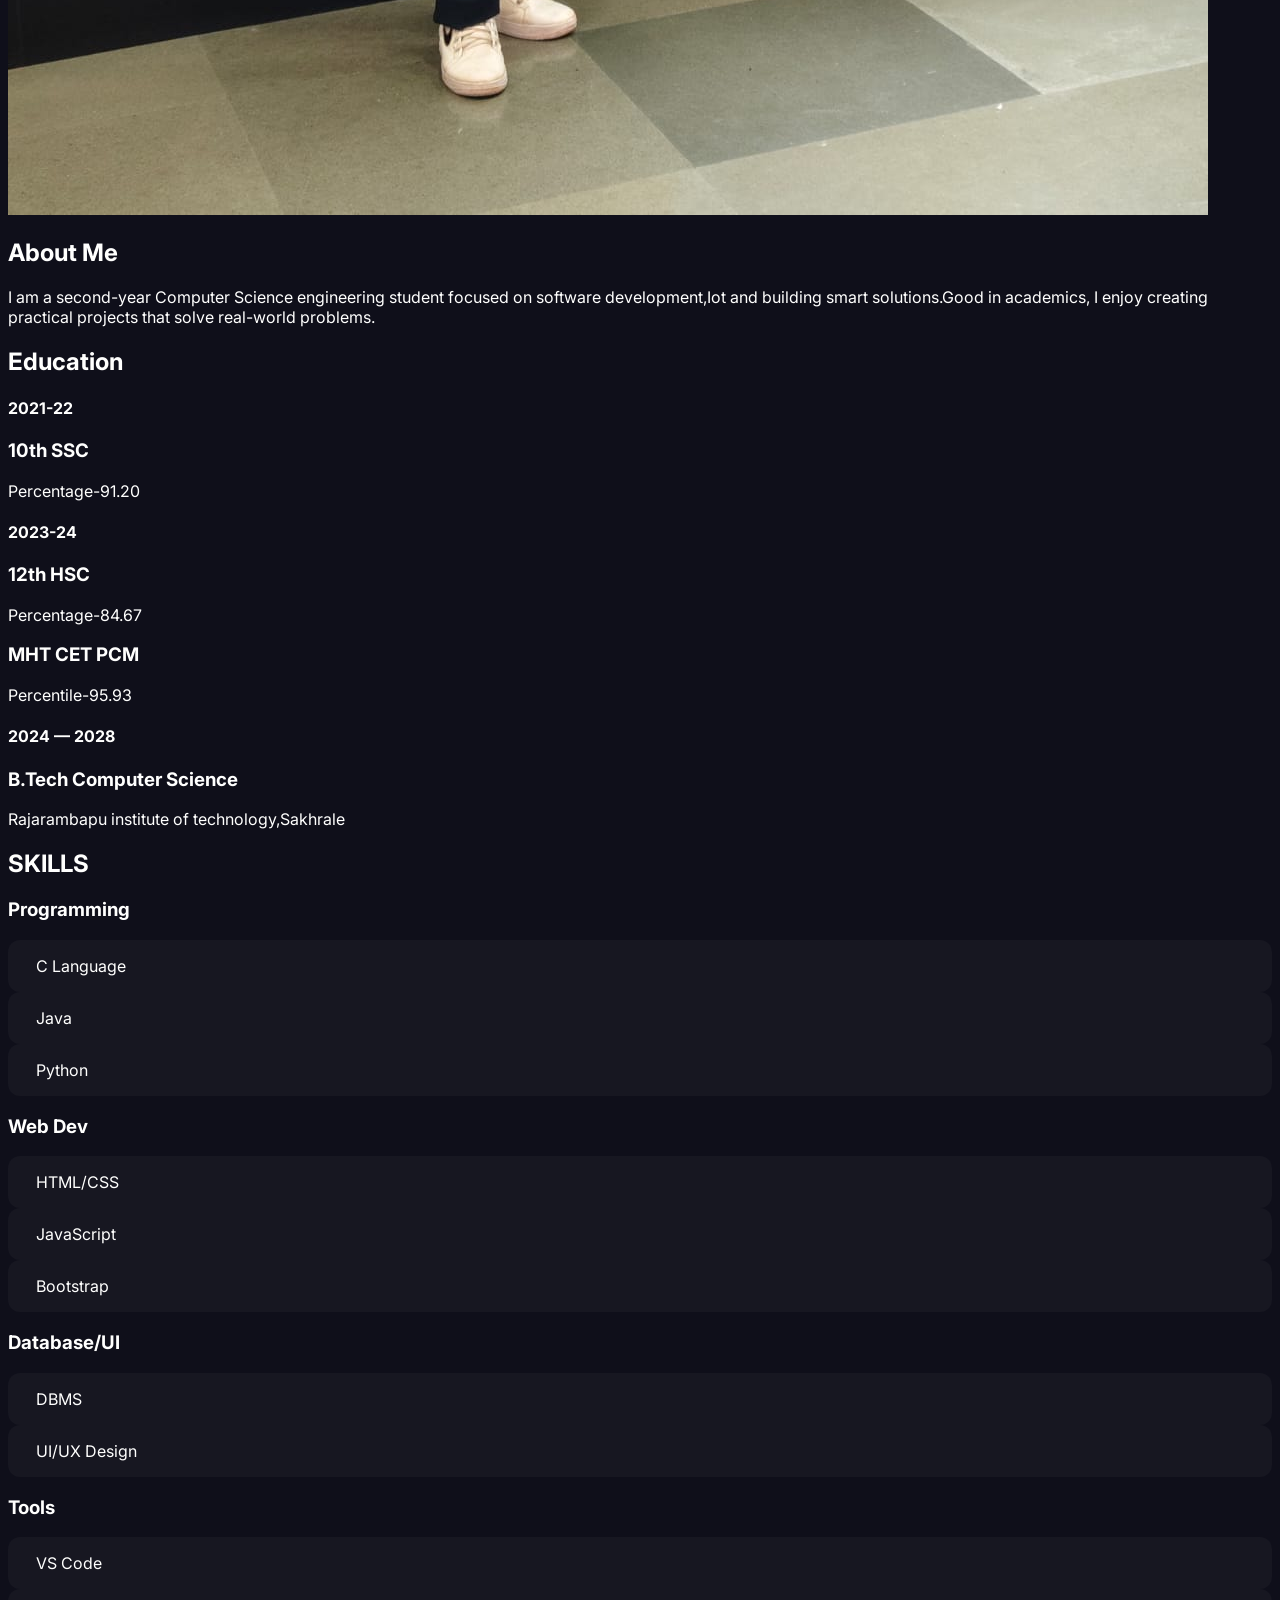
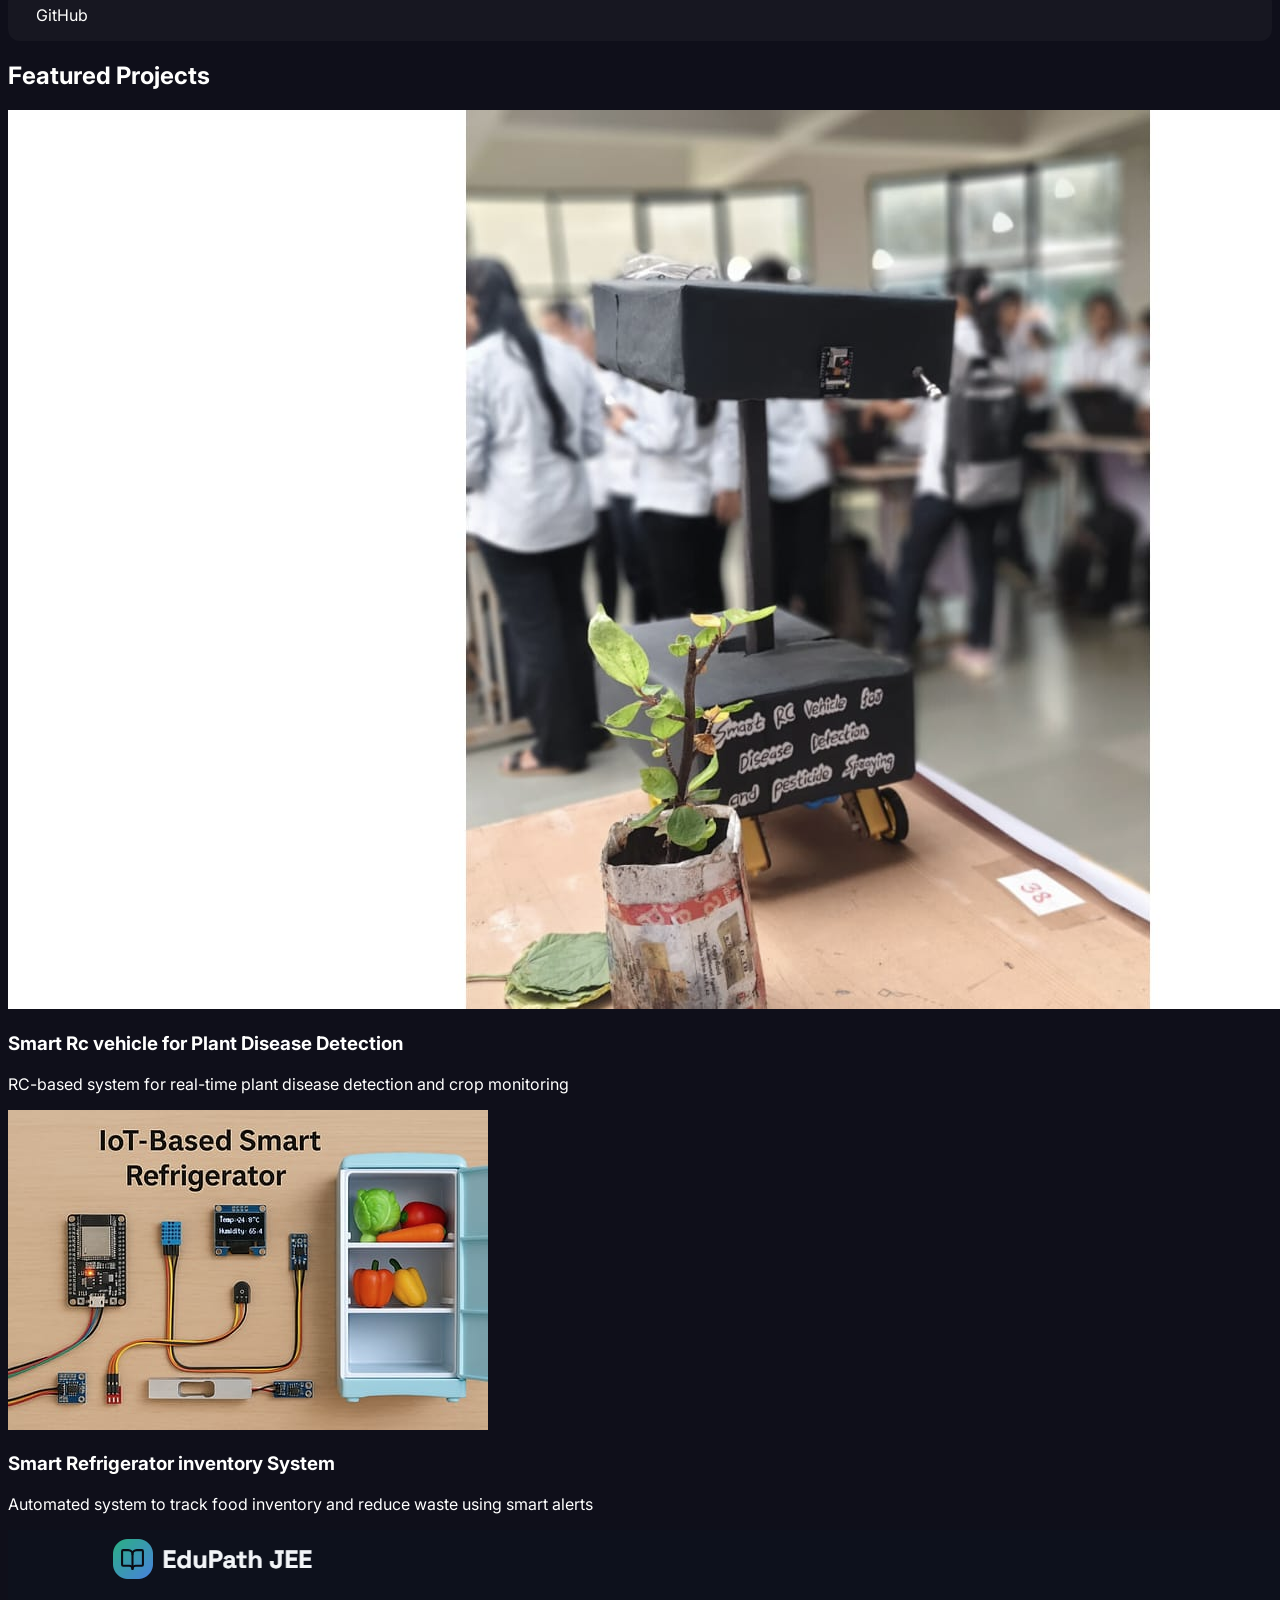
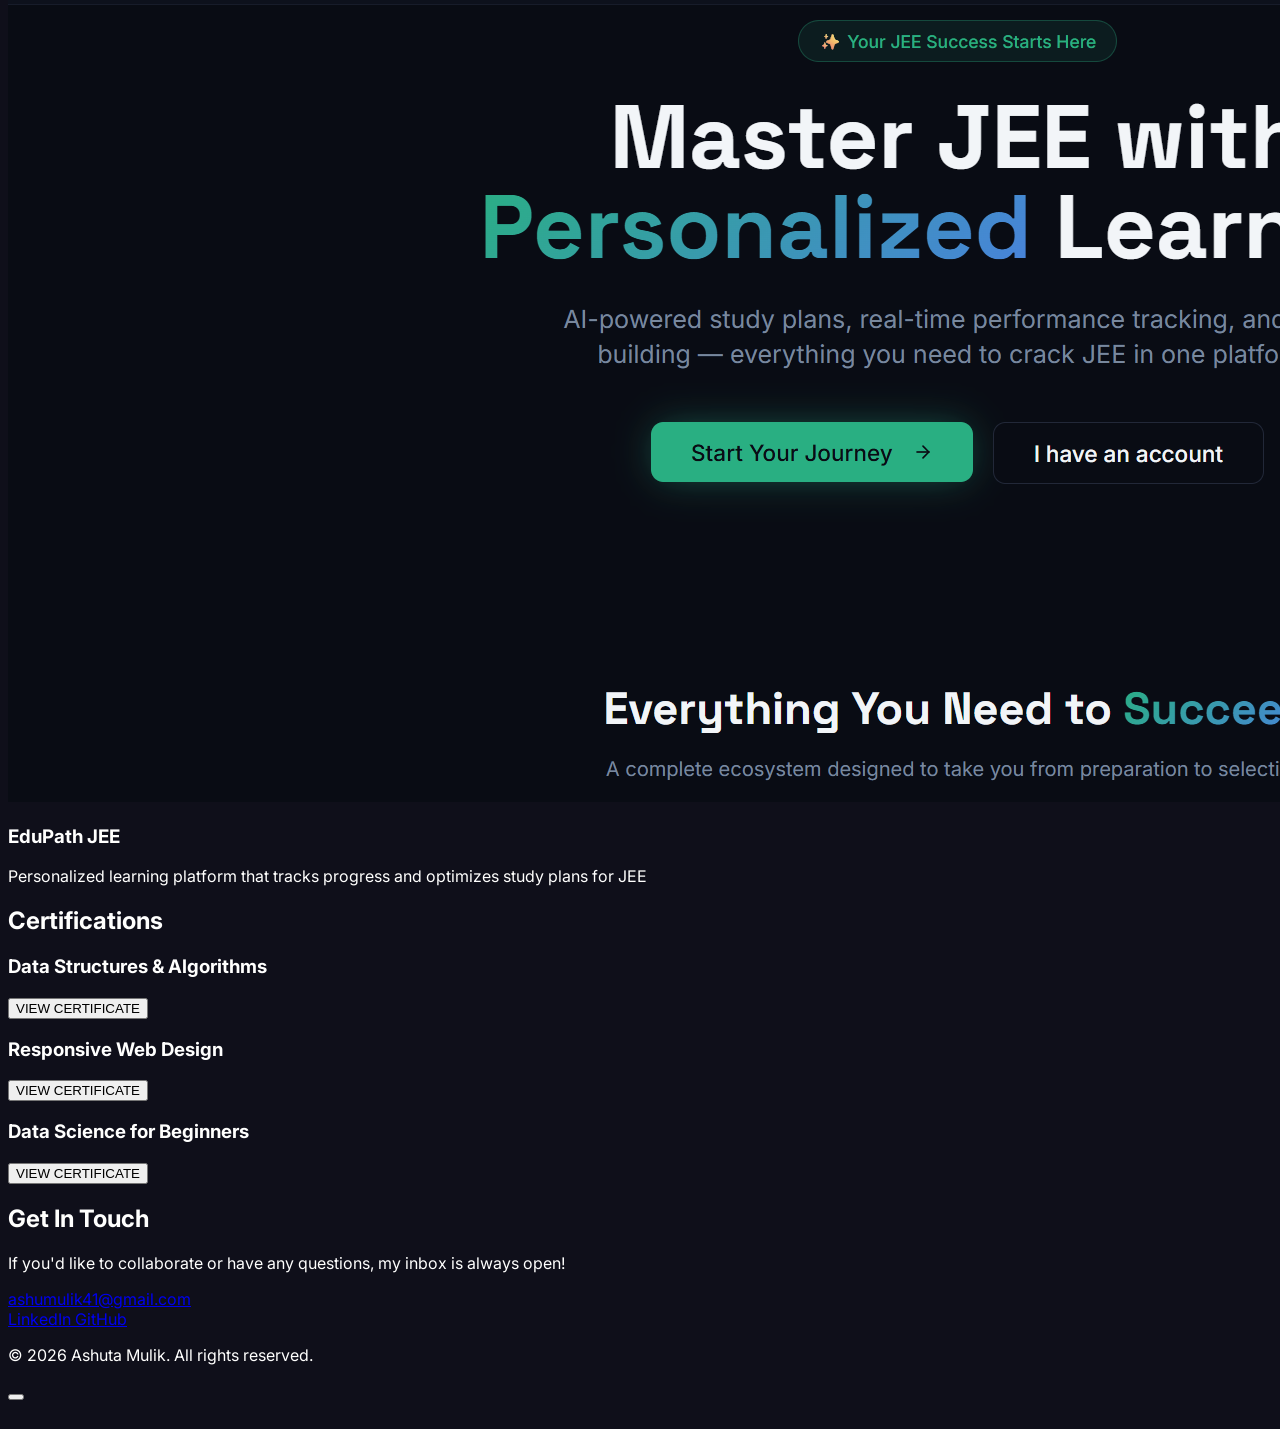
==== commit cfc80b84: "Update index.html" ====
--- a/index.html
+++ b/index.html
@@ -40,7 +40,7 @@
                 </div>
             </div>
            <div class="relative flex justify-center">
-    <div class="w-60 md:w-80 rounded-2xl overflow-hidden border-2 border-[#00FFFF]/30 shadow-2xl">
+    <div class="w-60 md:w-80 rounded-2xl overflow-hidden border-3 border-[#00FFFF]/30 shadow-2xl">
         <img src="./assets/images/Profile1.jpeg"
              alt="Profile"
              class="w-full h-auto grayscale hover:grayscale-0 transition duration-500">
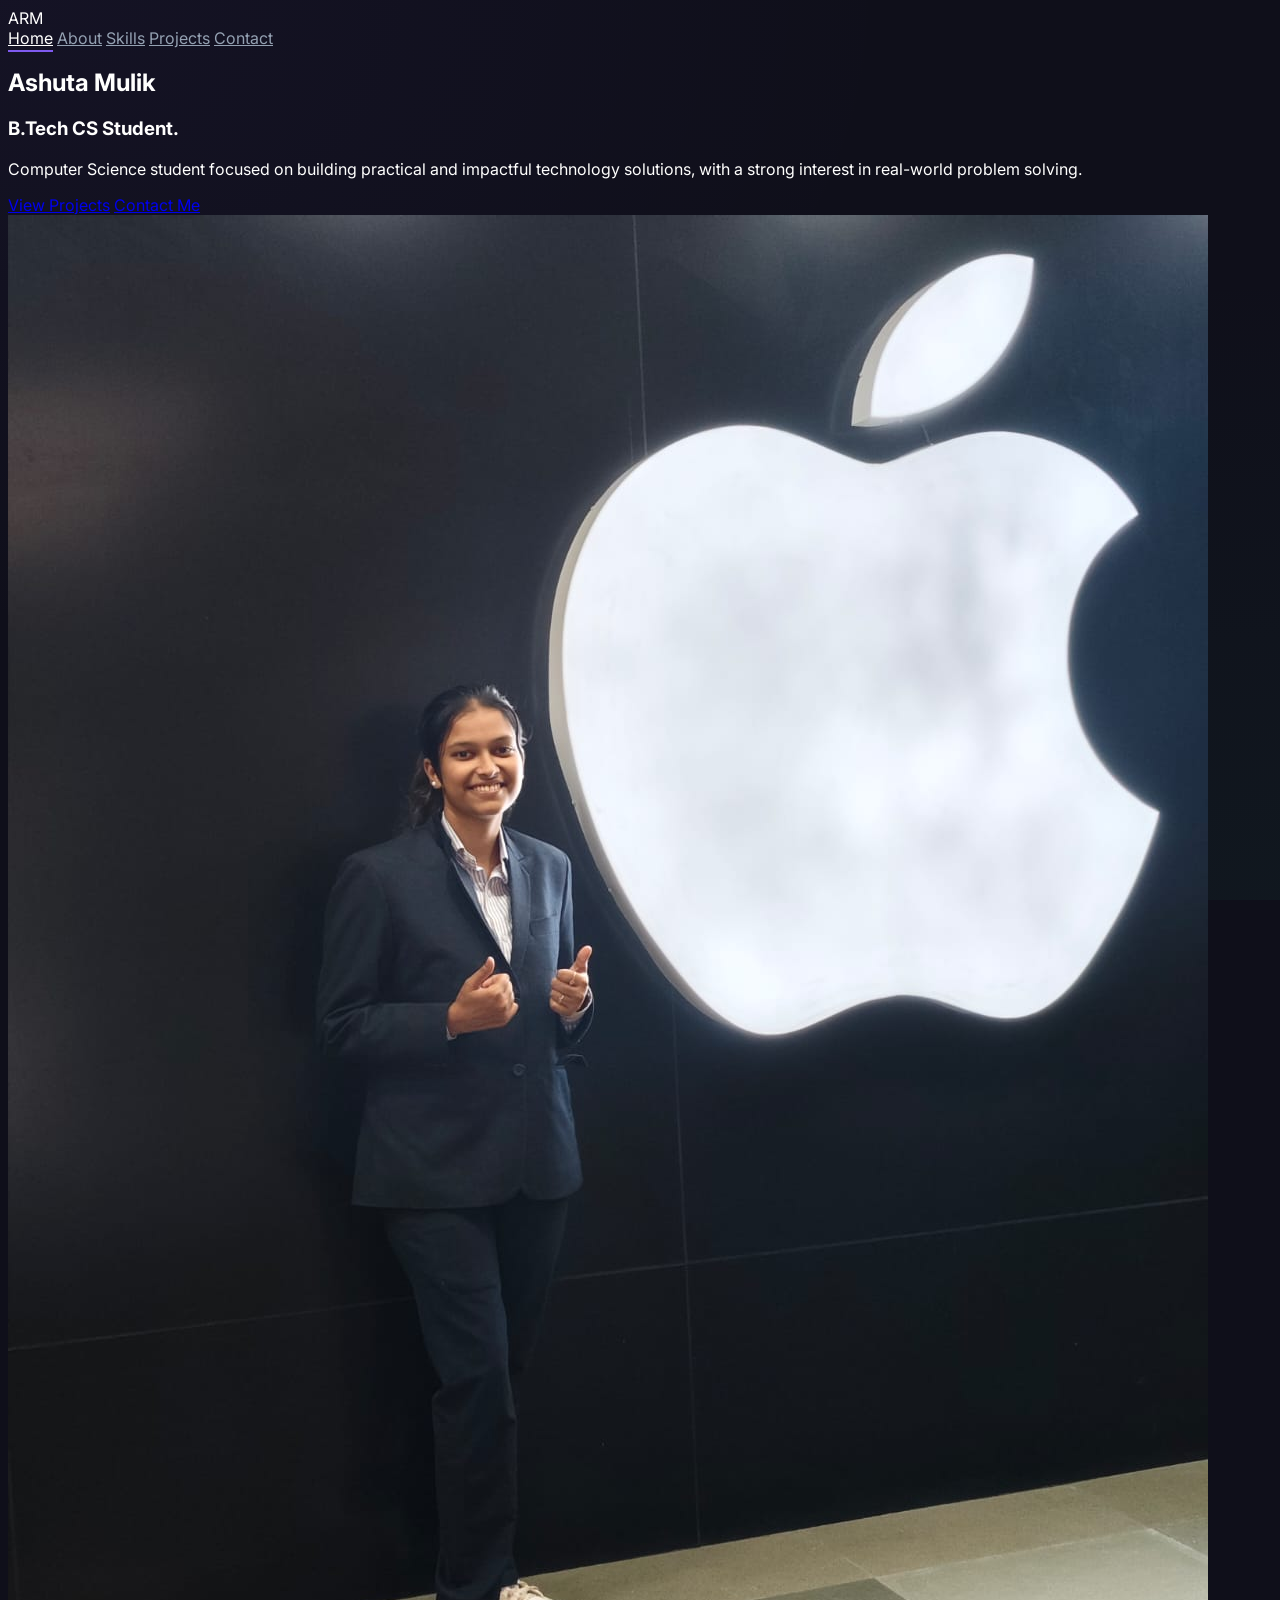
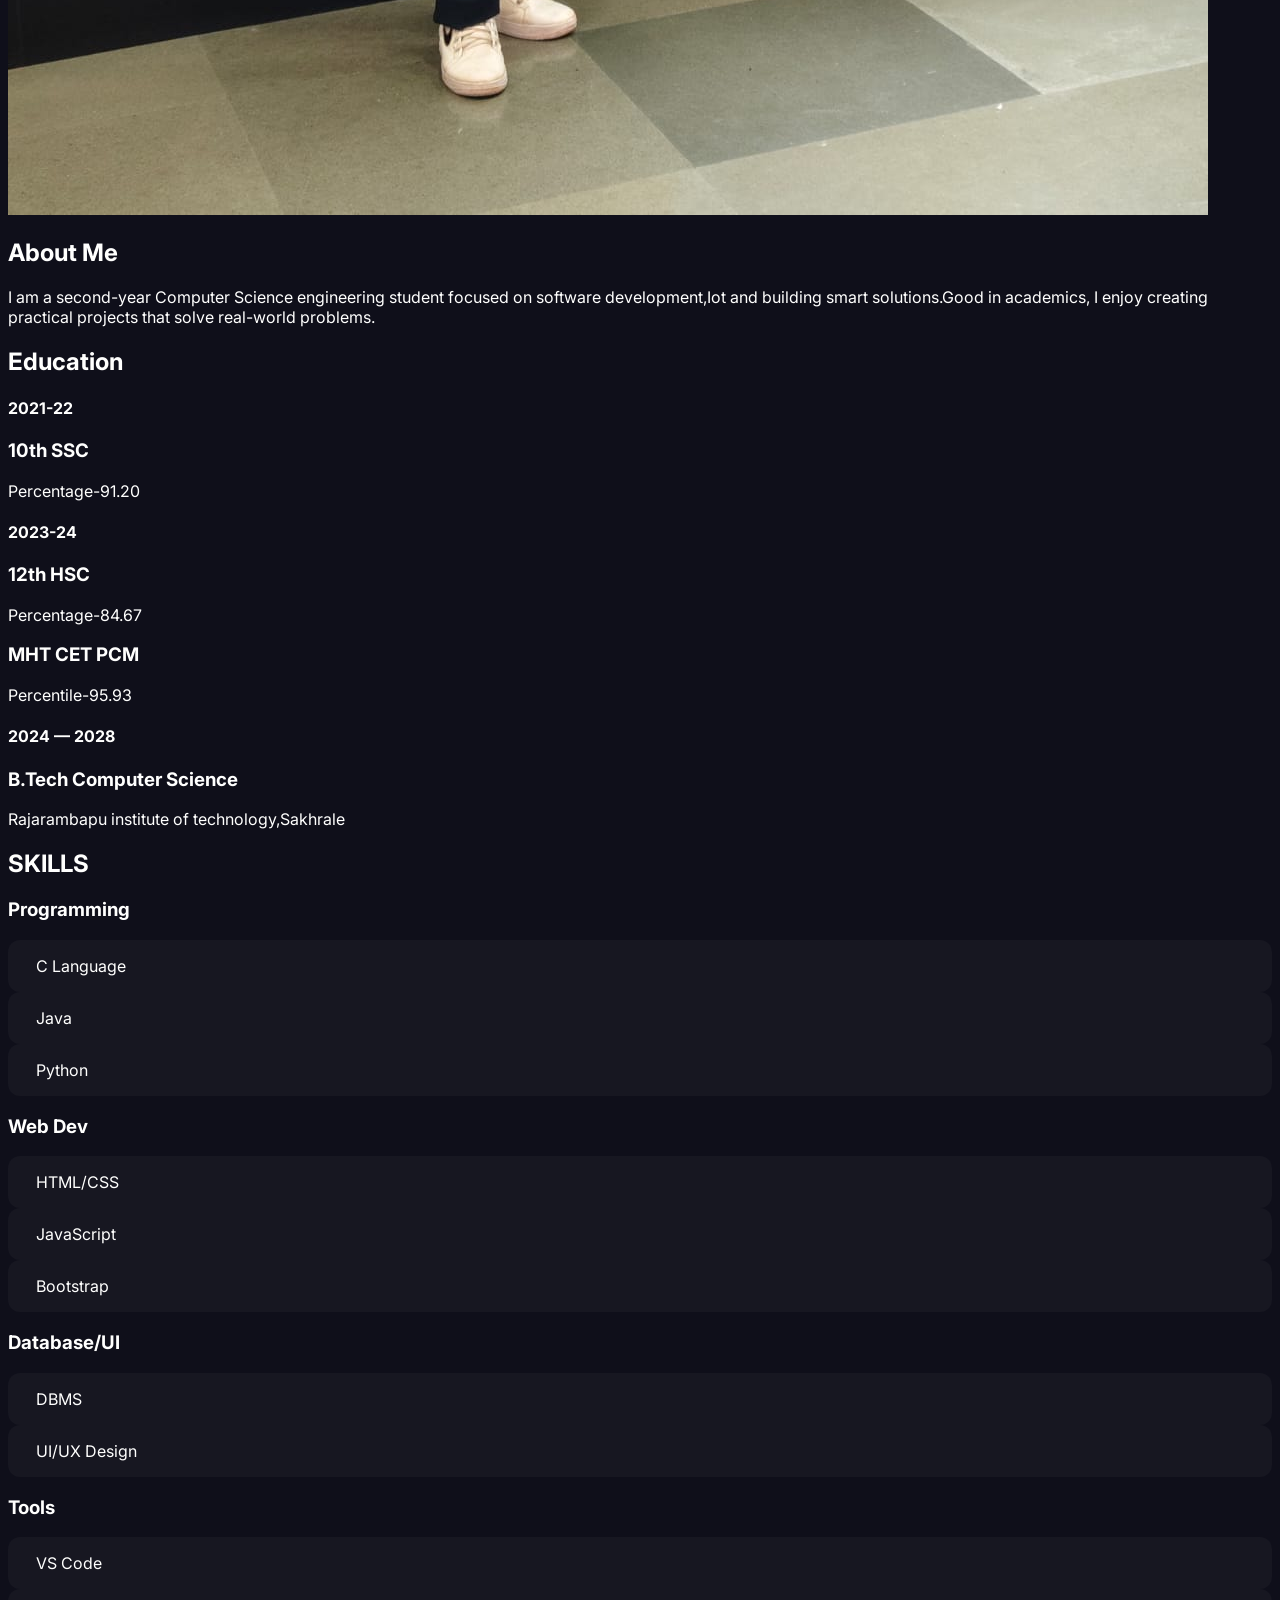
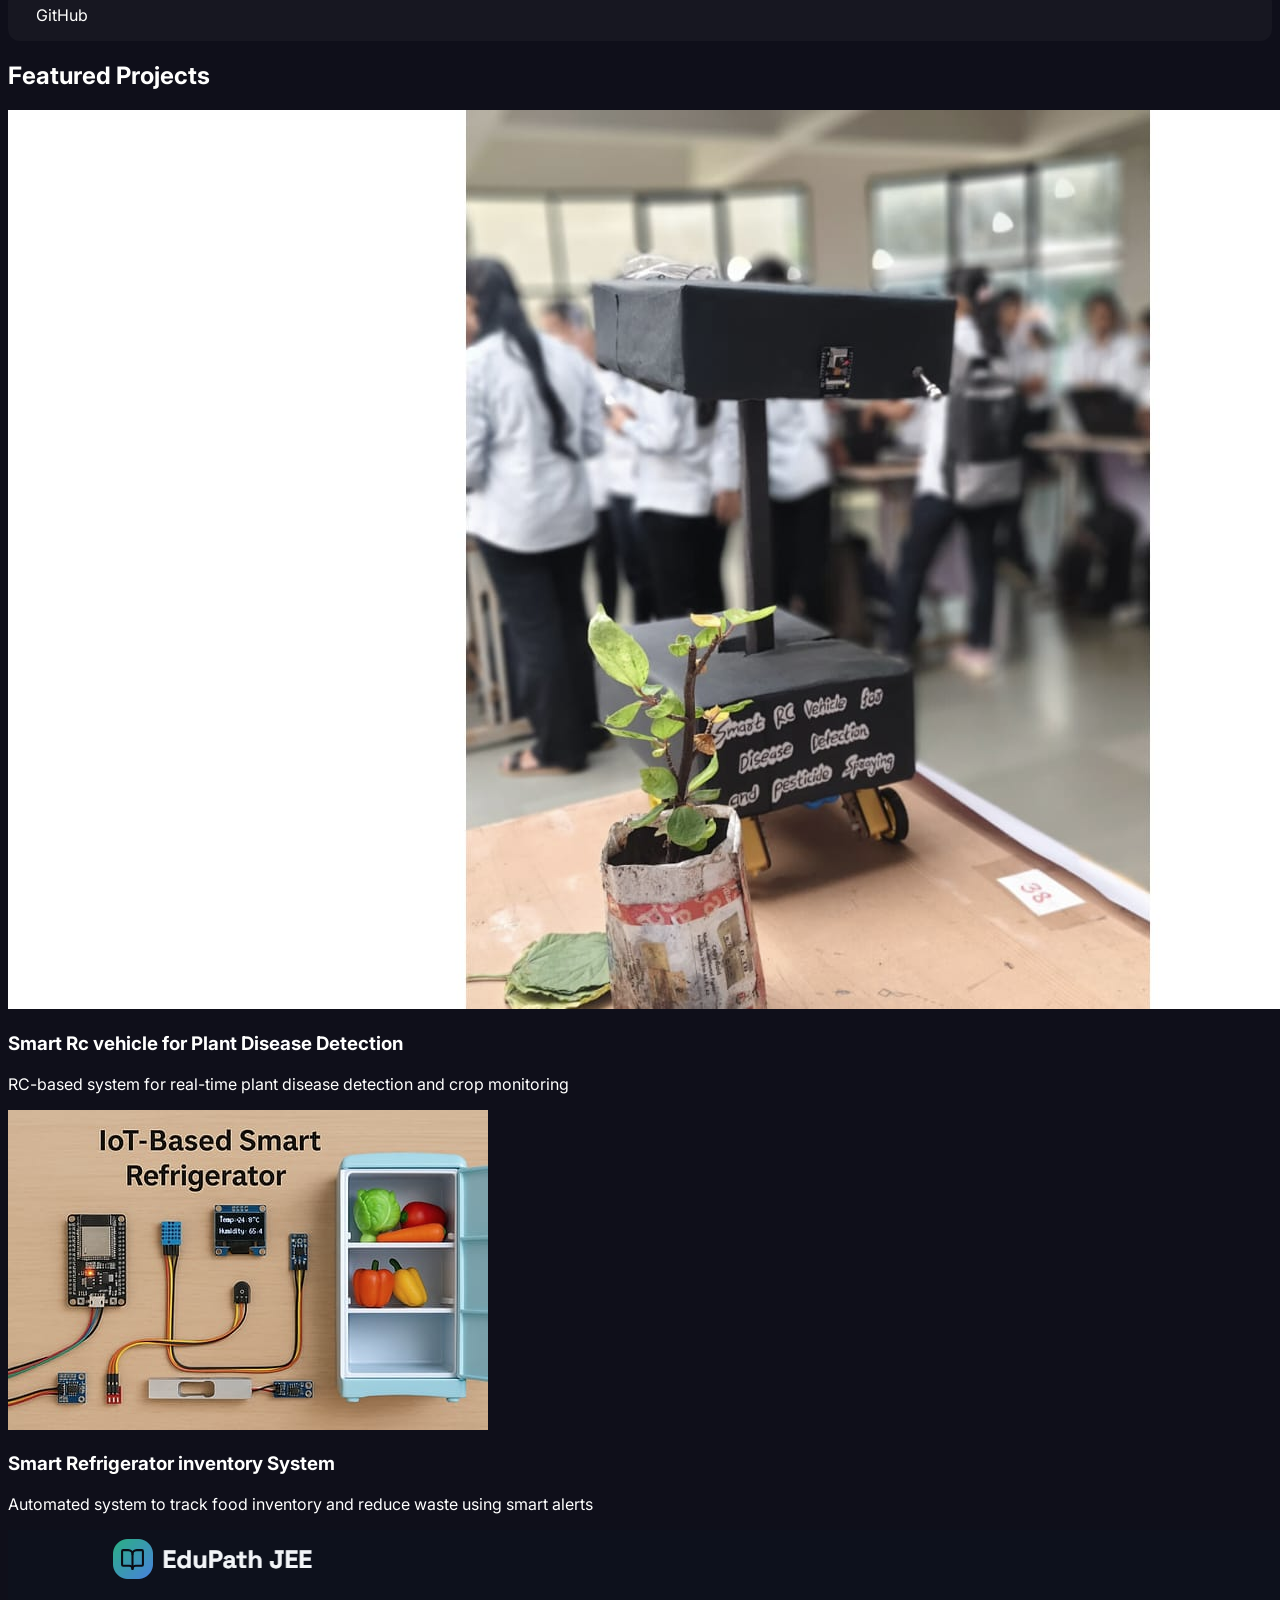
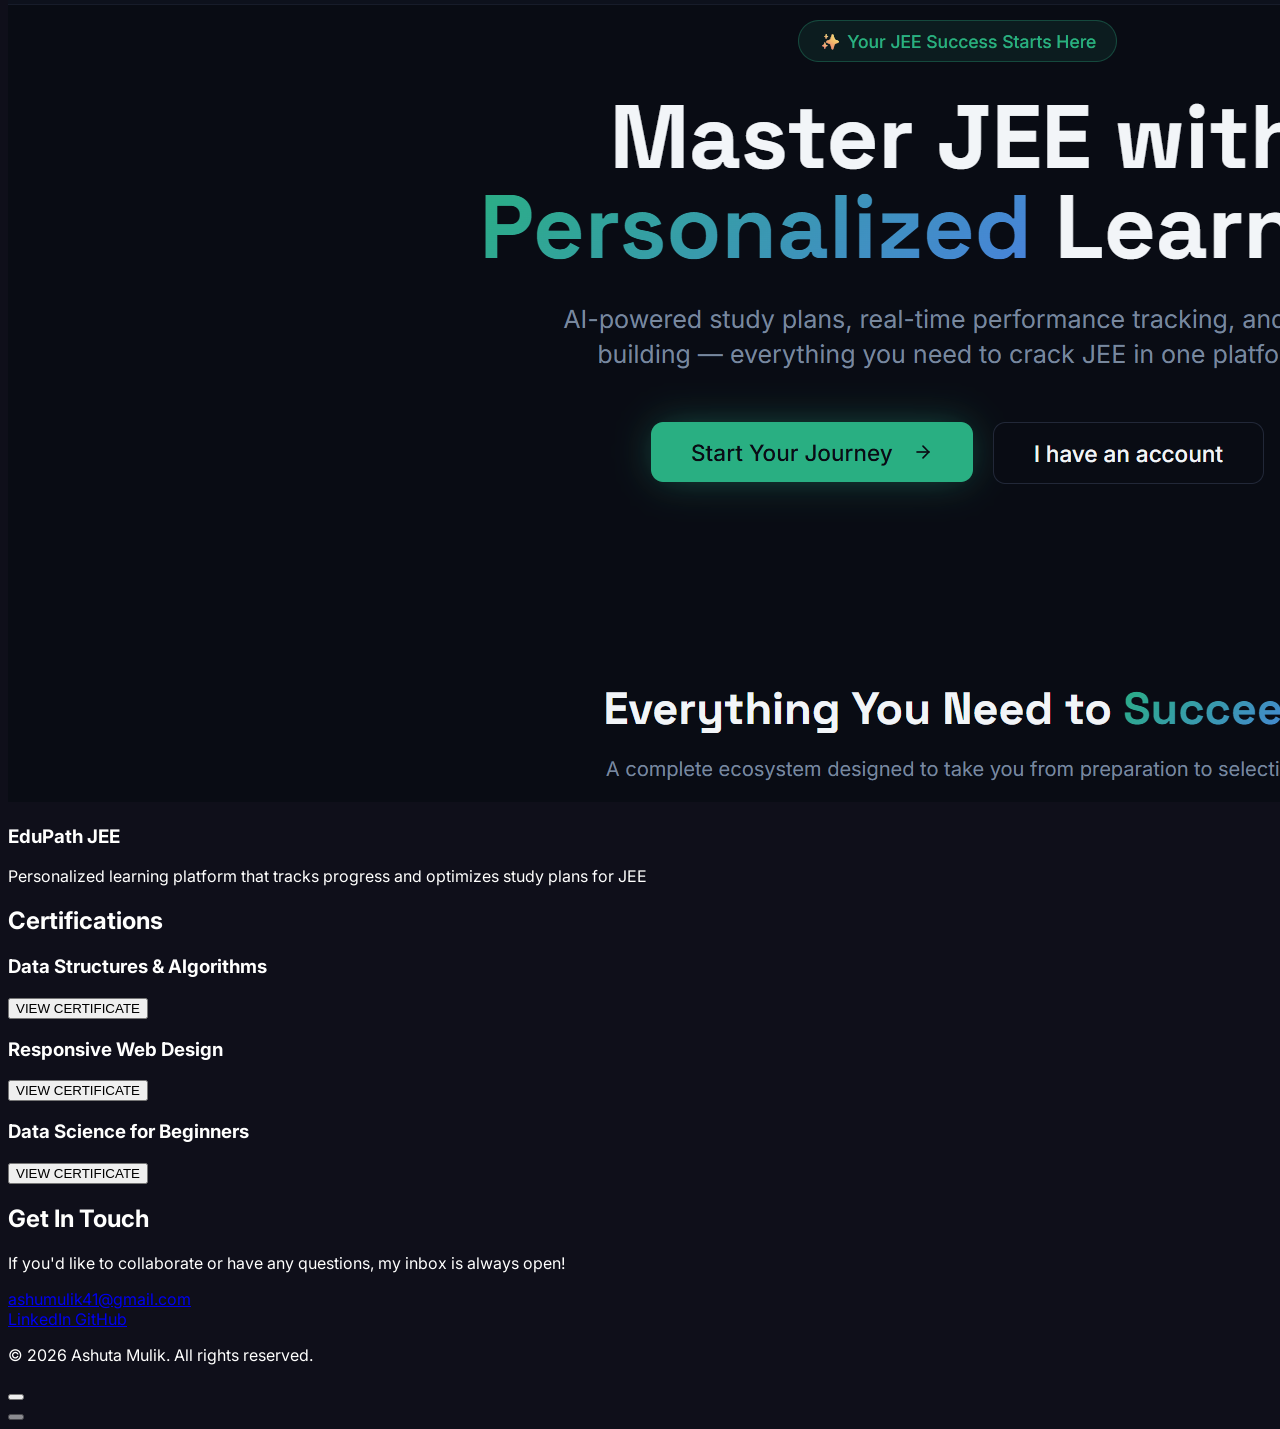
==== commit ebe9512e: "Update index.html" ====
--- a/index.html
+++ b/index.html
@@ -40,7 +40,7 @@
                 </div>
             </div>
            <div class="relative flex justify-center">
-    <div class="w-60 md:w-80 rounded-2xl overflow-hidden border-3 border-[#00FFFF]/30 shadow-2xl">
+    <div class="w-60 md:w-80 rounded-3xl overflow-hidden border-3 border-[#00FFFF]/30 shadow-2xl">
         <img src="./assets/images/Profile1.jpeg"
              alt="Profile"
              class="w-full h-auto grayscale hover:grayscale-0 transition duration-500">
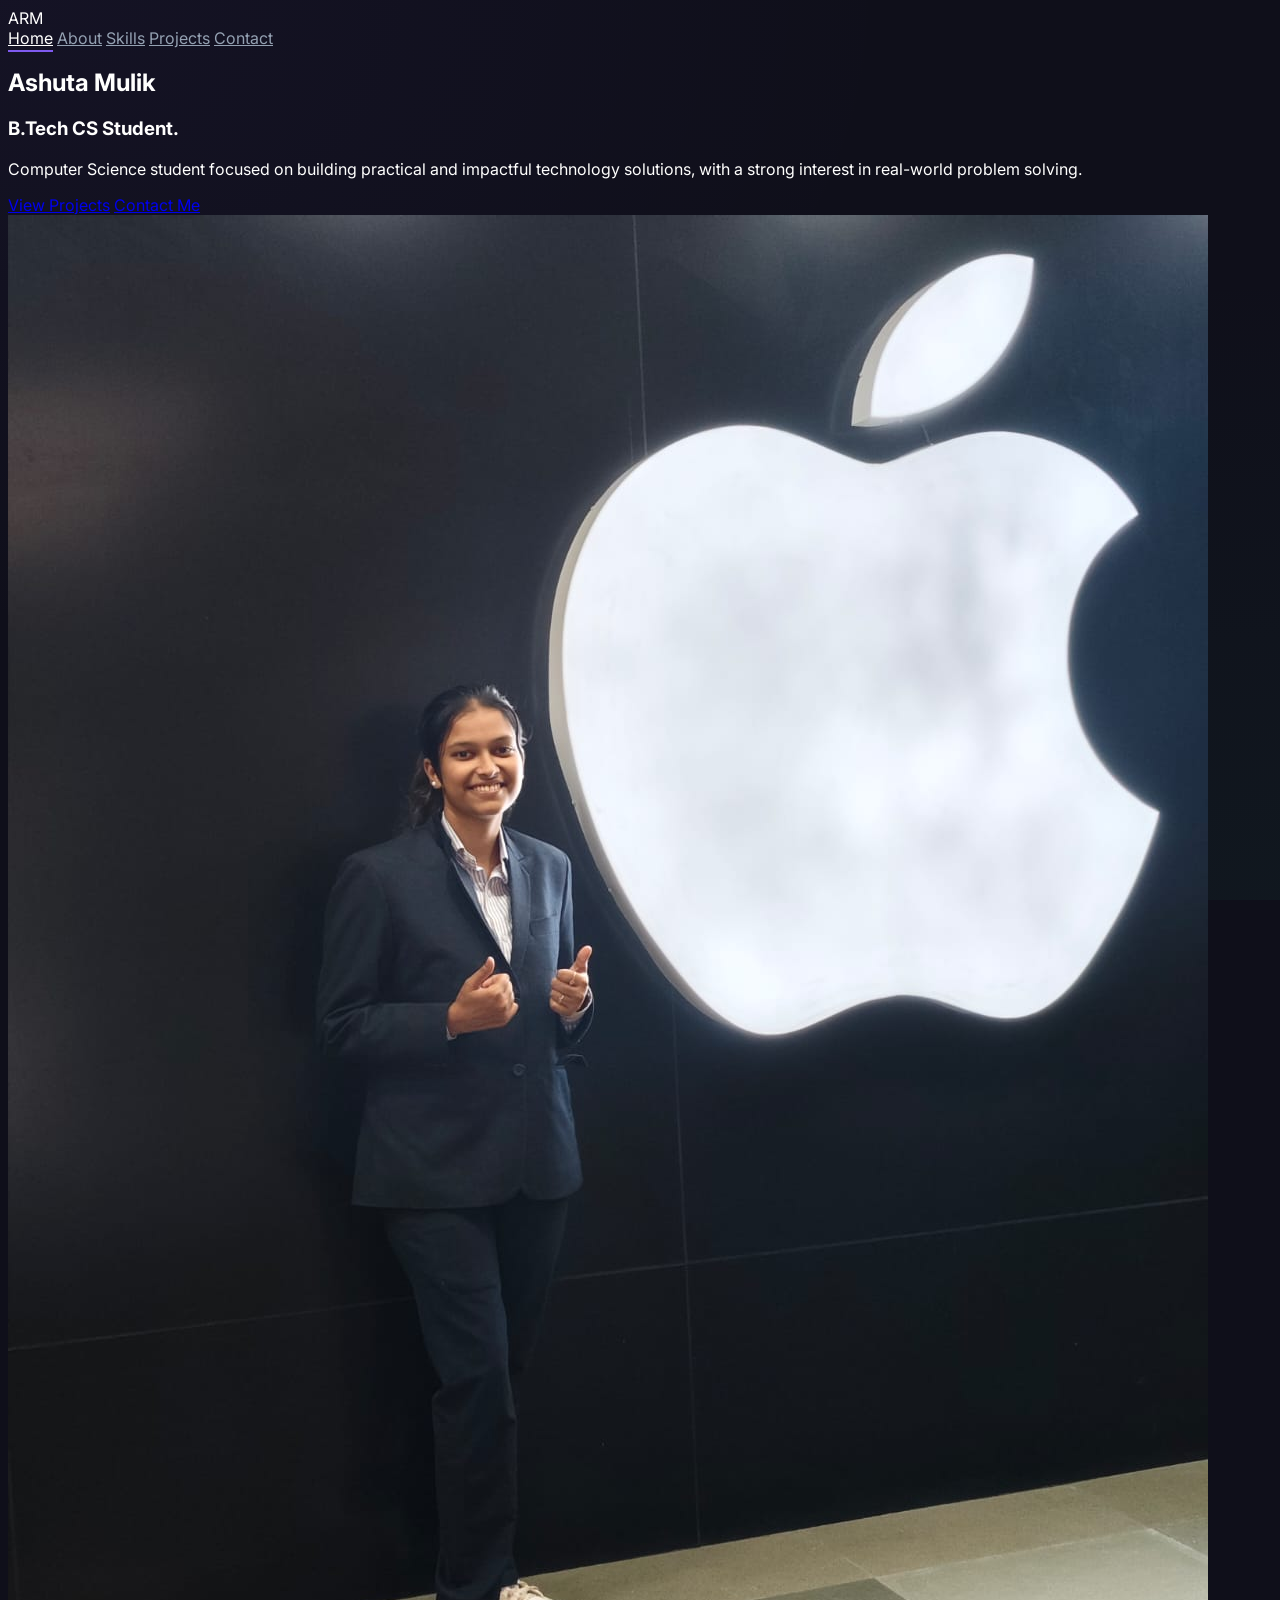
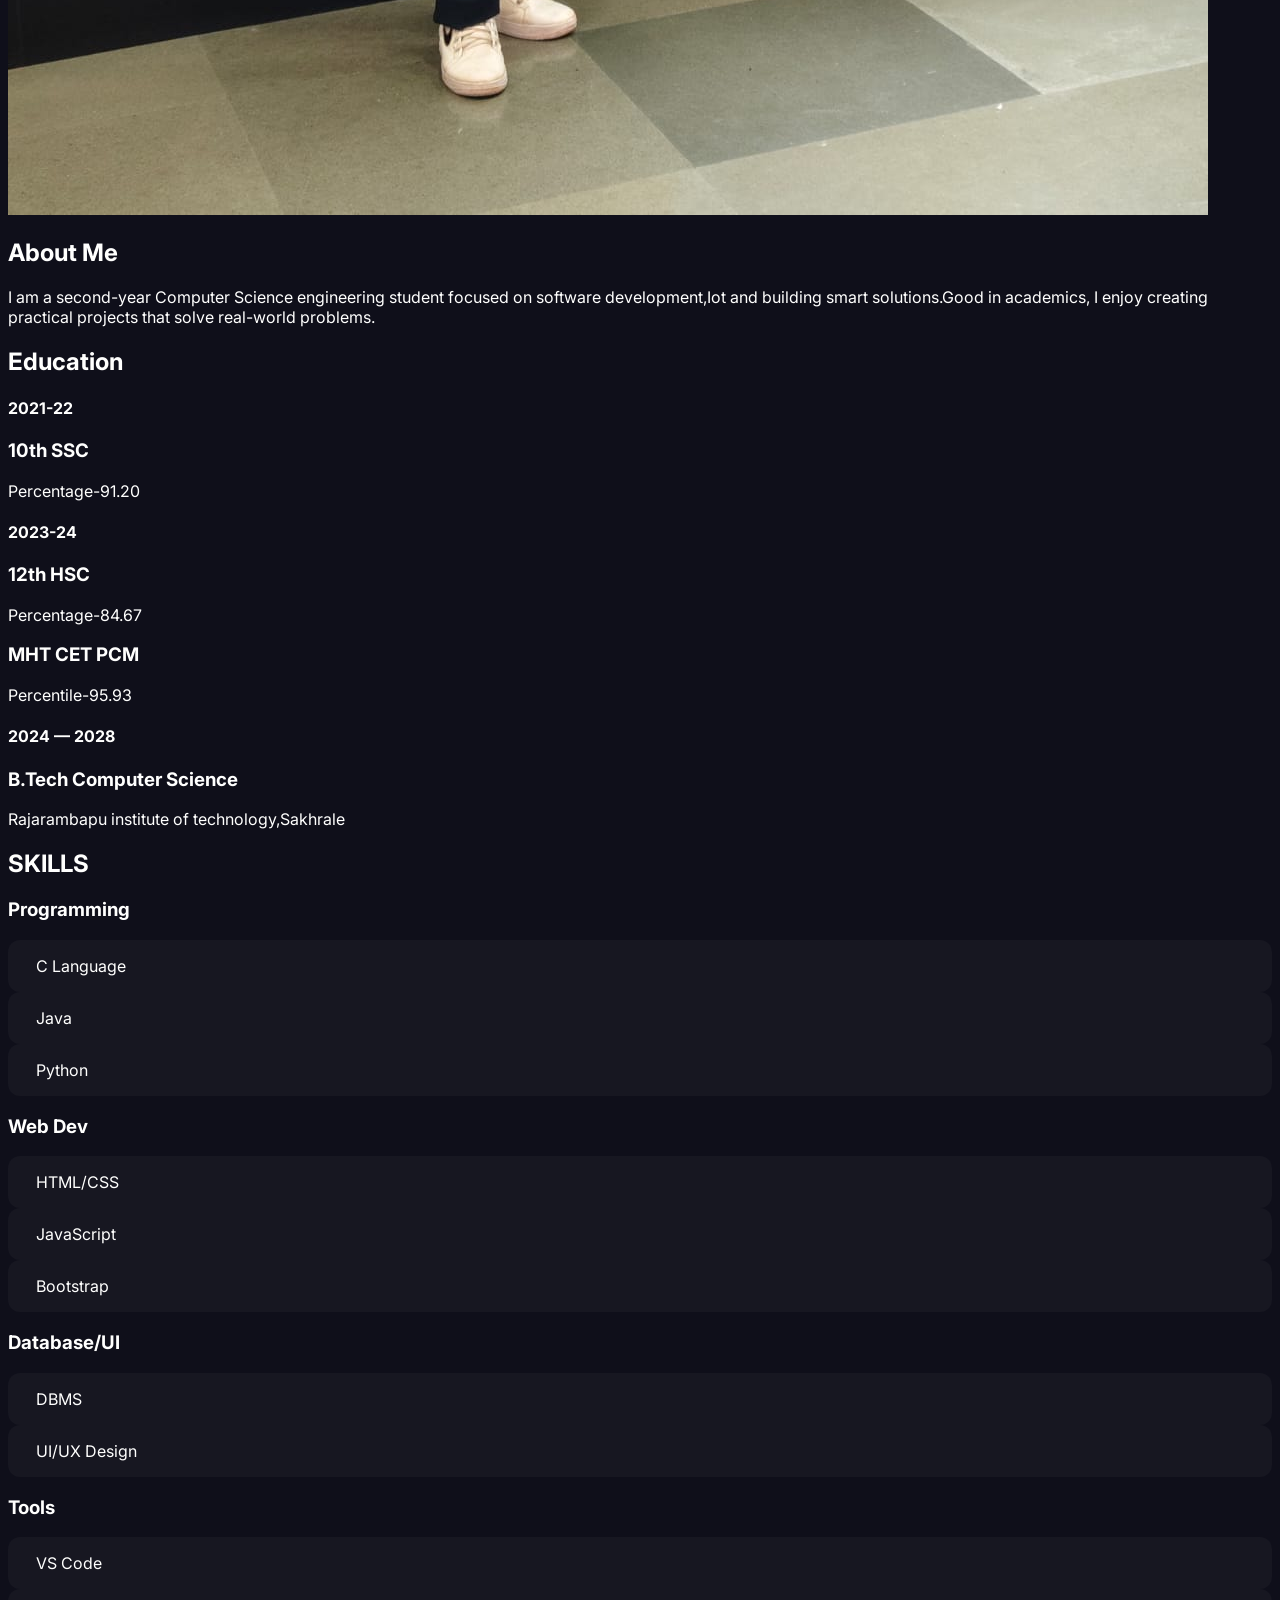
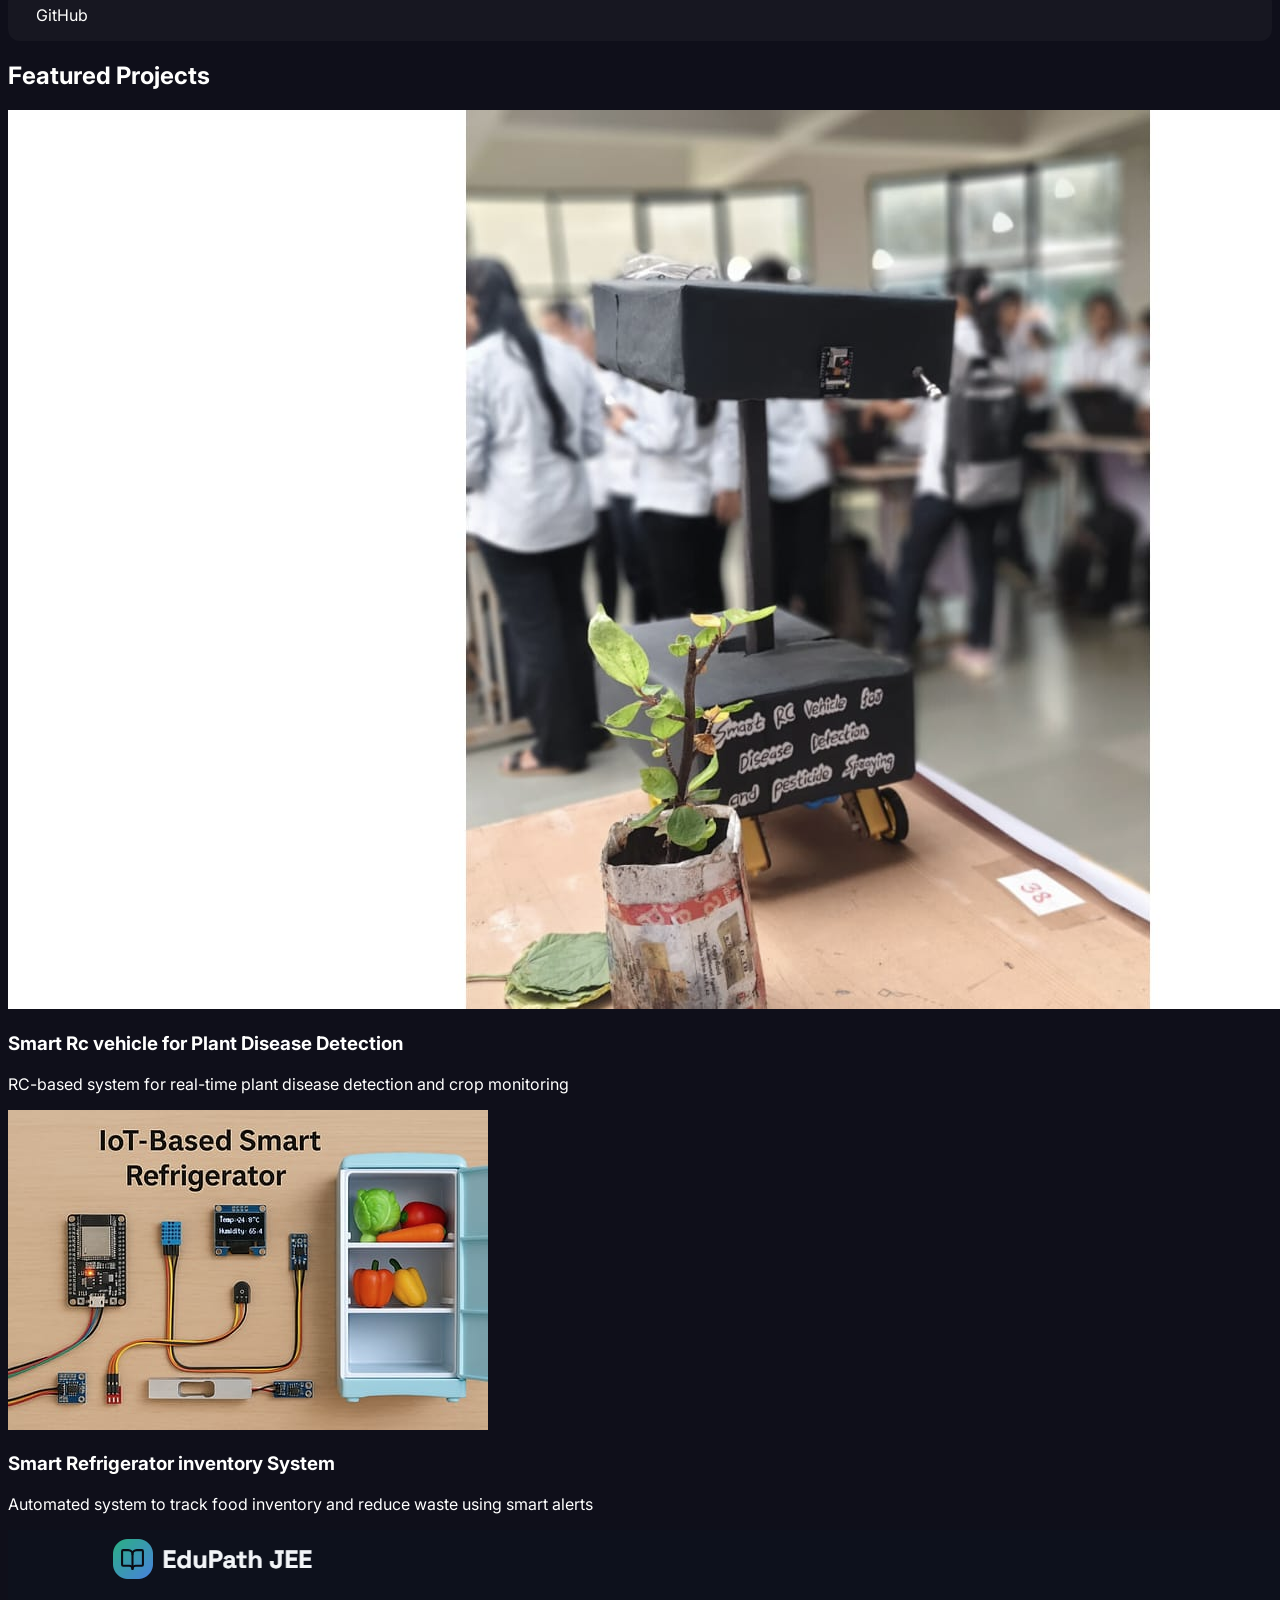
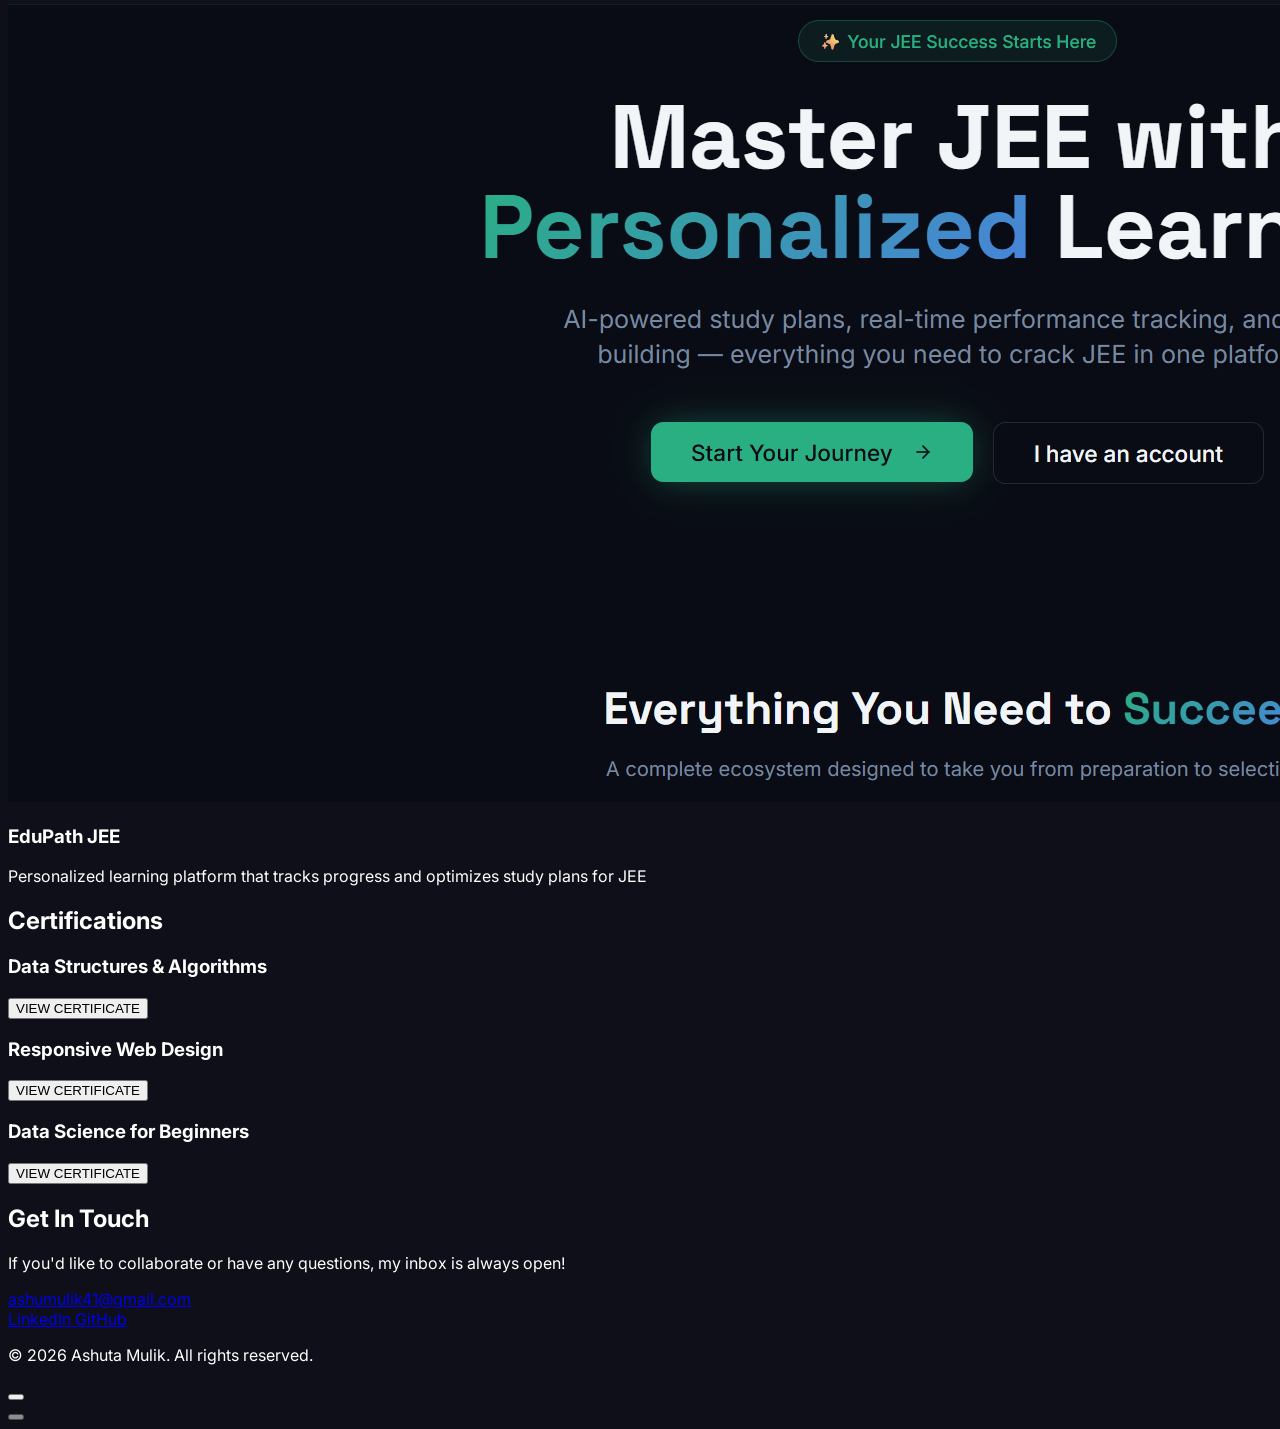
==== commit e90ab319: "Update index.html" ====
--- a/index.html
+++ b/index.html
@@ -40,7 +40,7 @@
                 </div>
             </div>
            <div class="relative flex justify-center">
-    <div class="w-60 md:w-80 rounded-3xl overflow-hidden border-3 border-[#00FFFF]/30 shadow-2xl">
+    <div class="w-60 md:w-80 rounded-2xl overflow-hidden border-3 border-[#7f5af0]/30 shadow-3xl">
         <img src="./assets/images/Profile1.jpeg"
              alt="Profile"
              class="w-full h-auto grayscale hover:grayscale-0 transition duration-500">
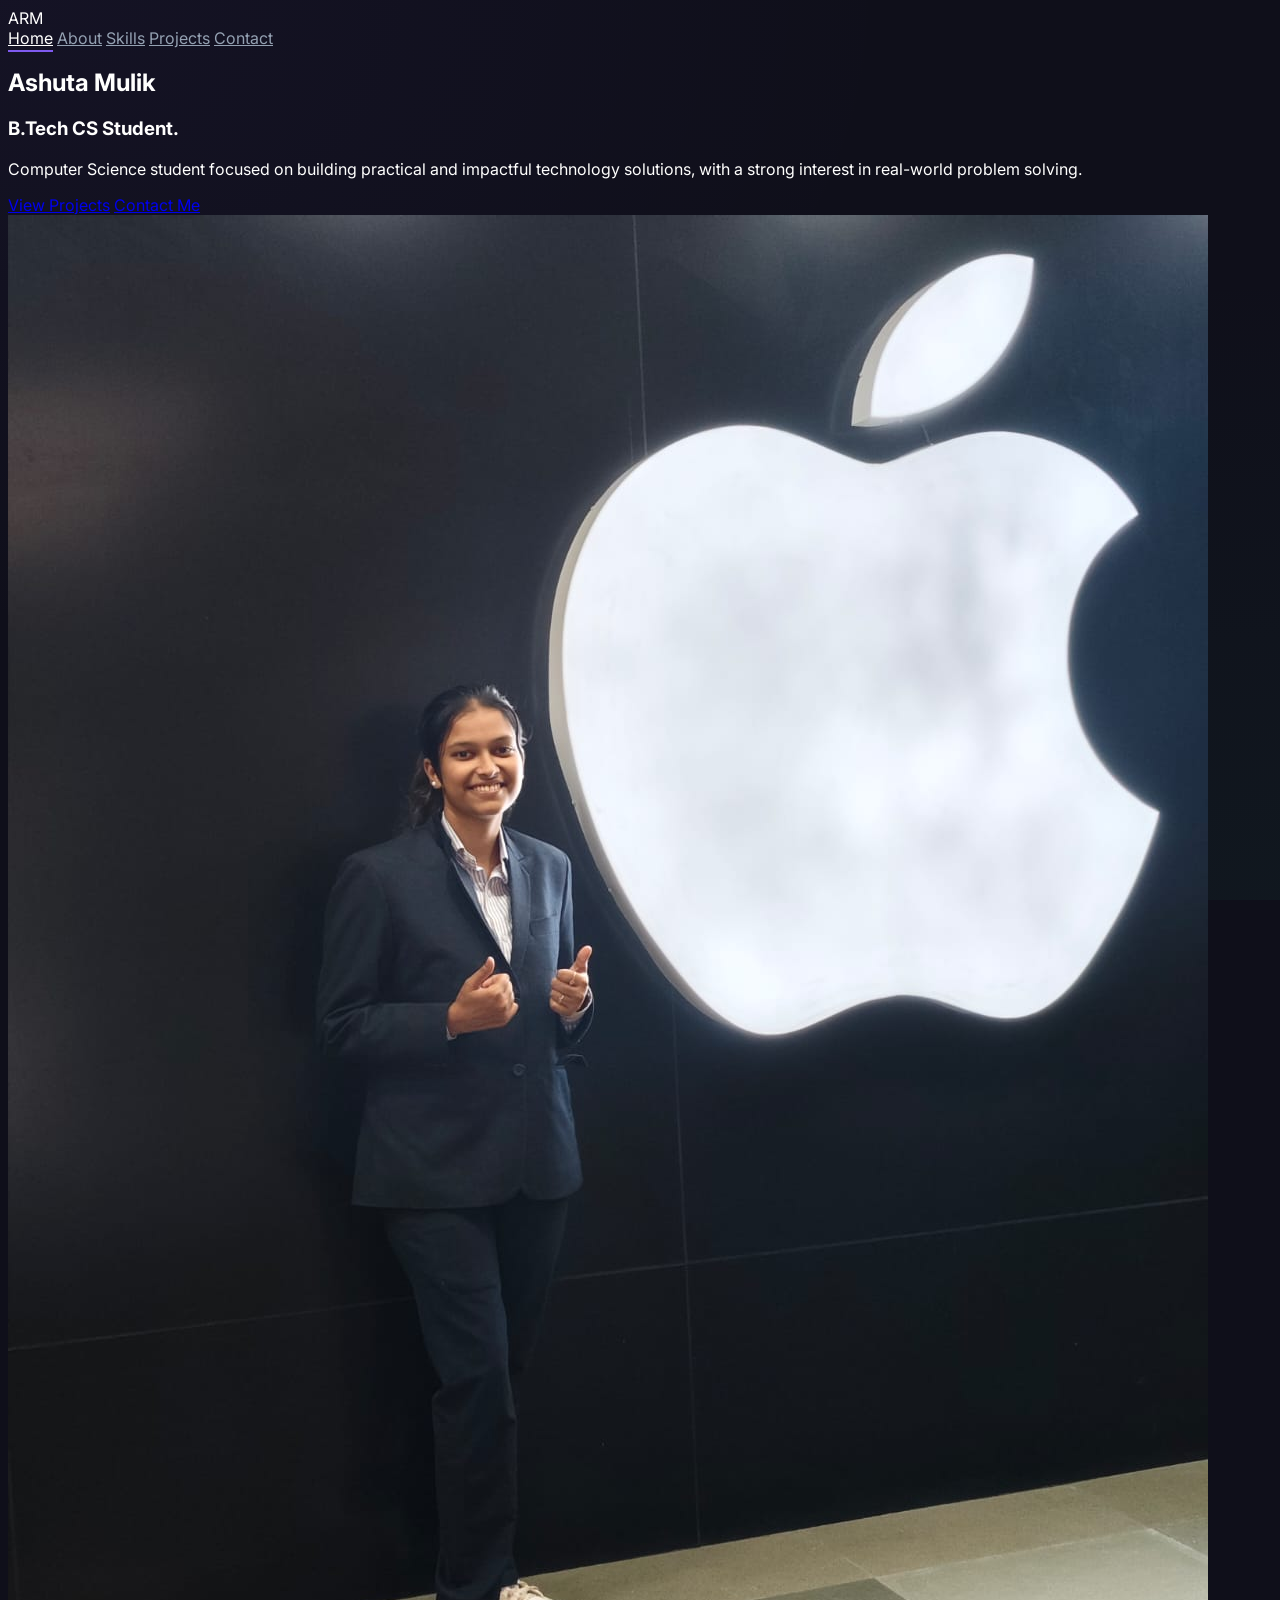
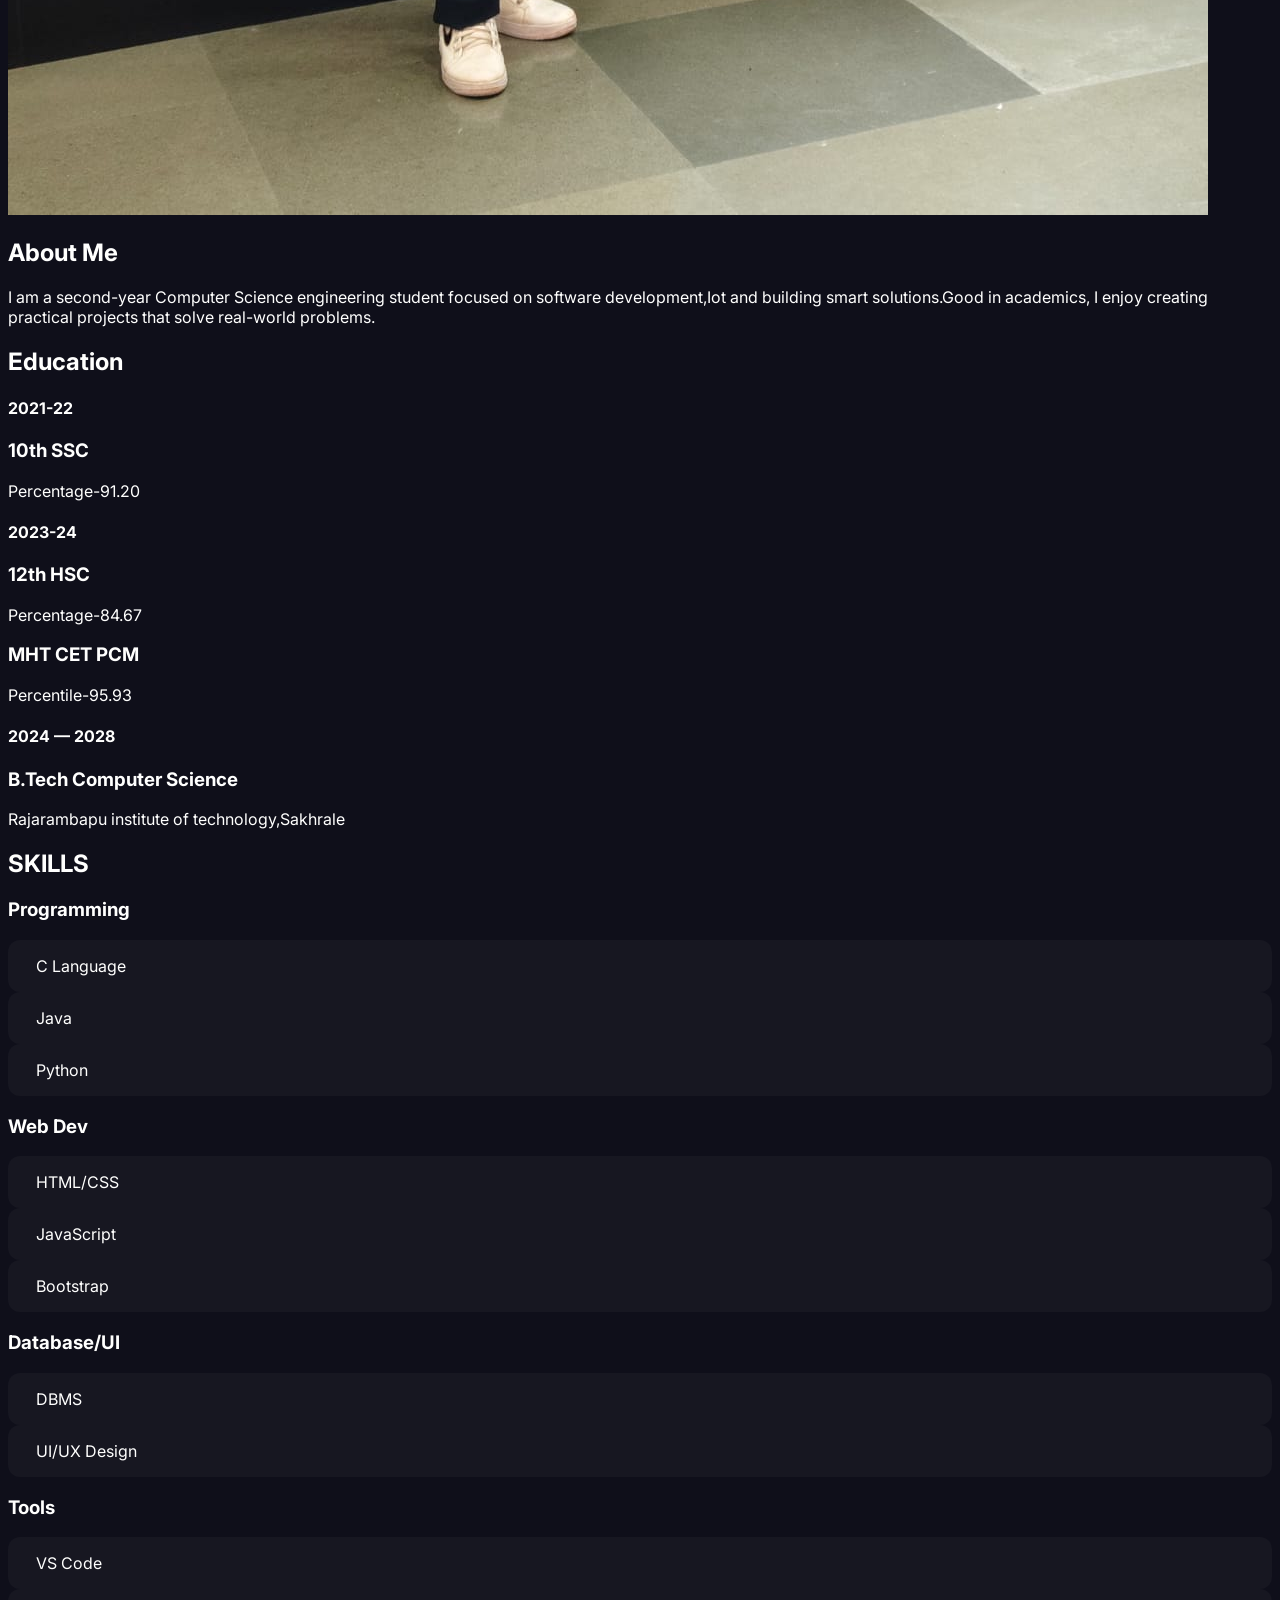
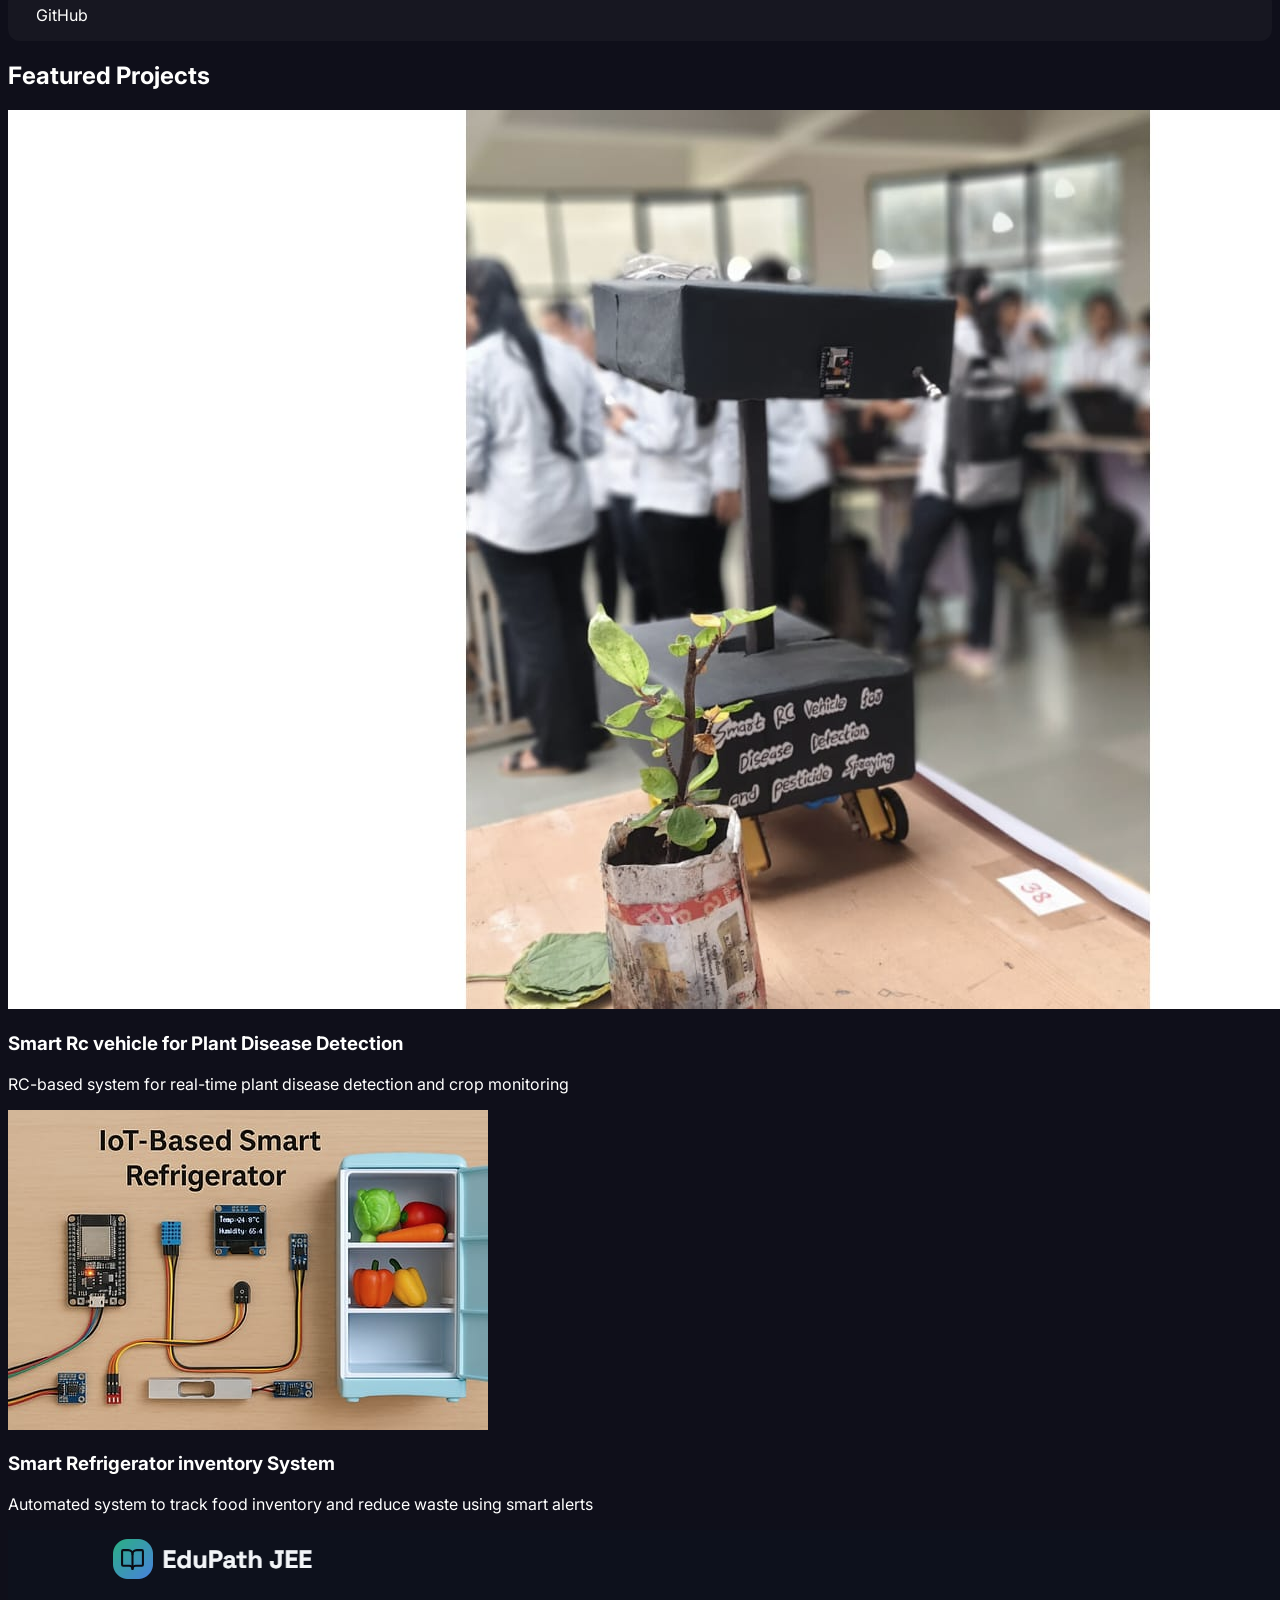
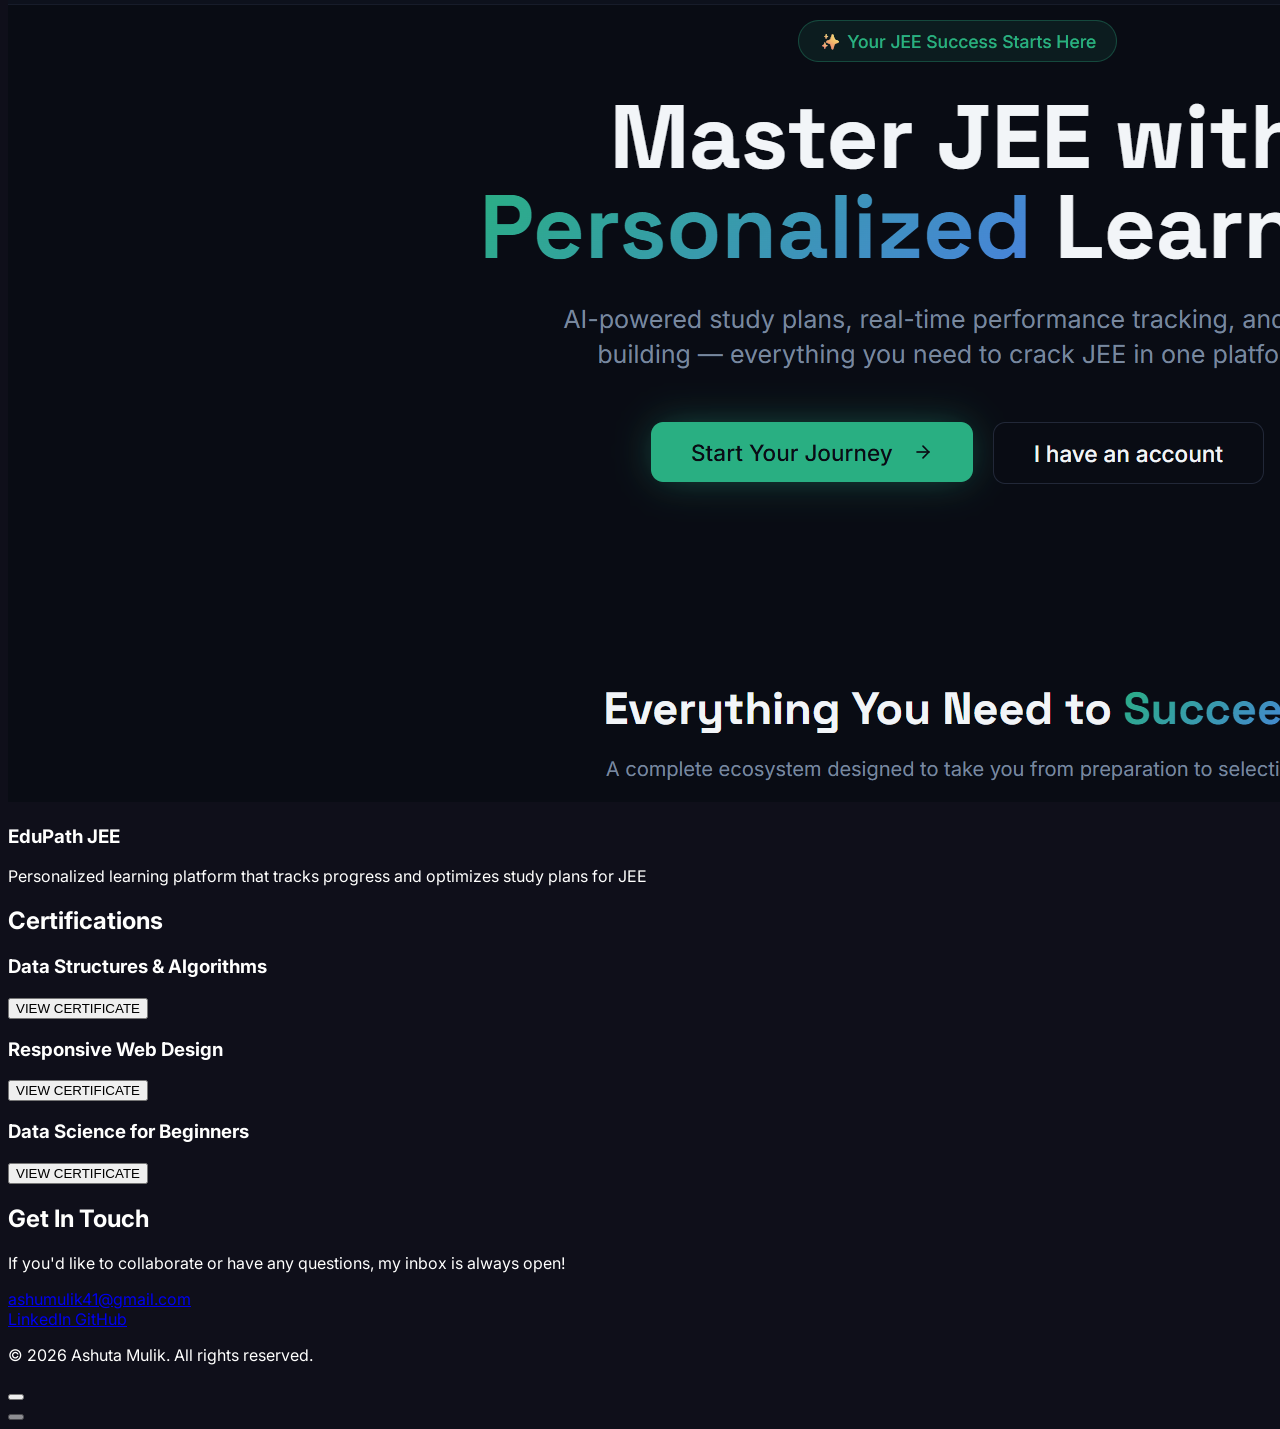
==== commit a8728e23: "Update index.html" ====
--- a/index.html
+++ b/index.html
@@ -40,7 +40,7 @@
                 </div>
             </div>
            <div class="relative flex justify-center">
-    <div class="w-60 md:w-80 rounded-2xl overflow-hidden border-3 border-[#7f5af0]/30 shadow-3xl">
+    <div class="w-60 md:w-80 rounded-2xl overflow-hidden border-2 border-[#7f5af0]/30 shadow-2xl">
         <img src="./assets/images/Profile1.jpeg"
              alt="Profile"
              class="w-full h-auto grayscale hover:grayscale-0 transition duration-500">
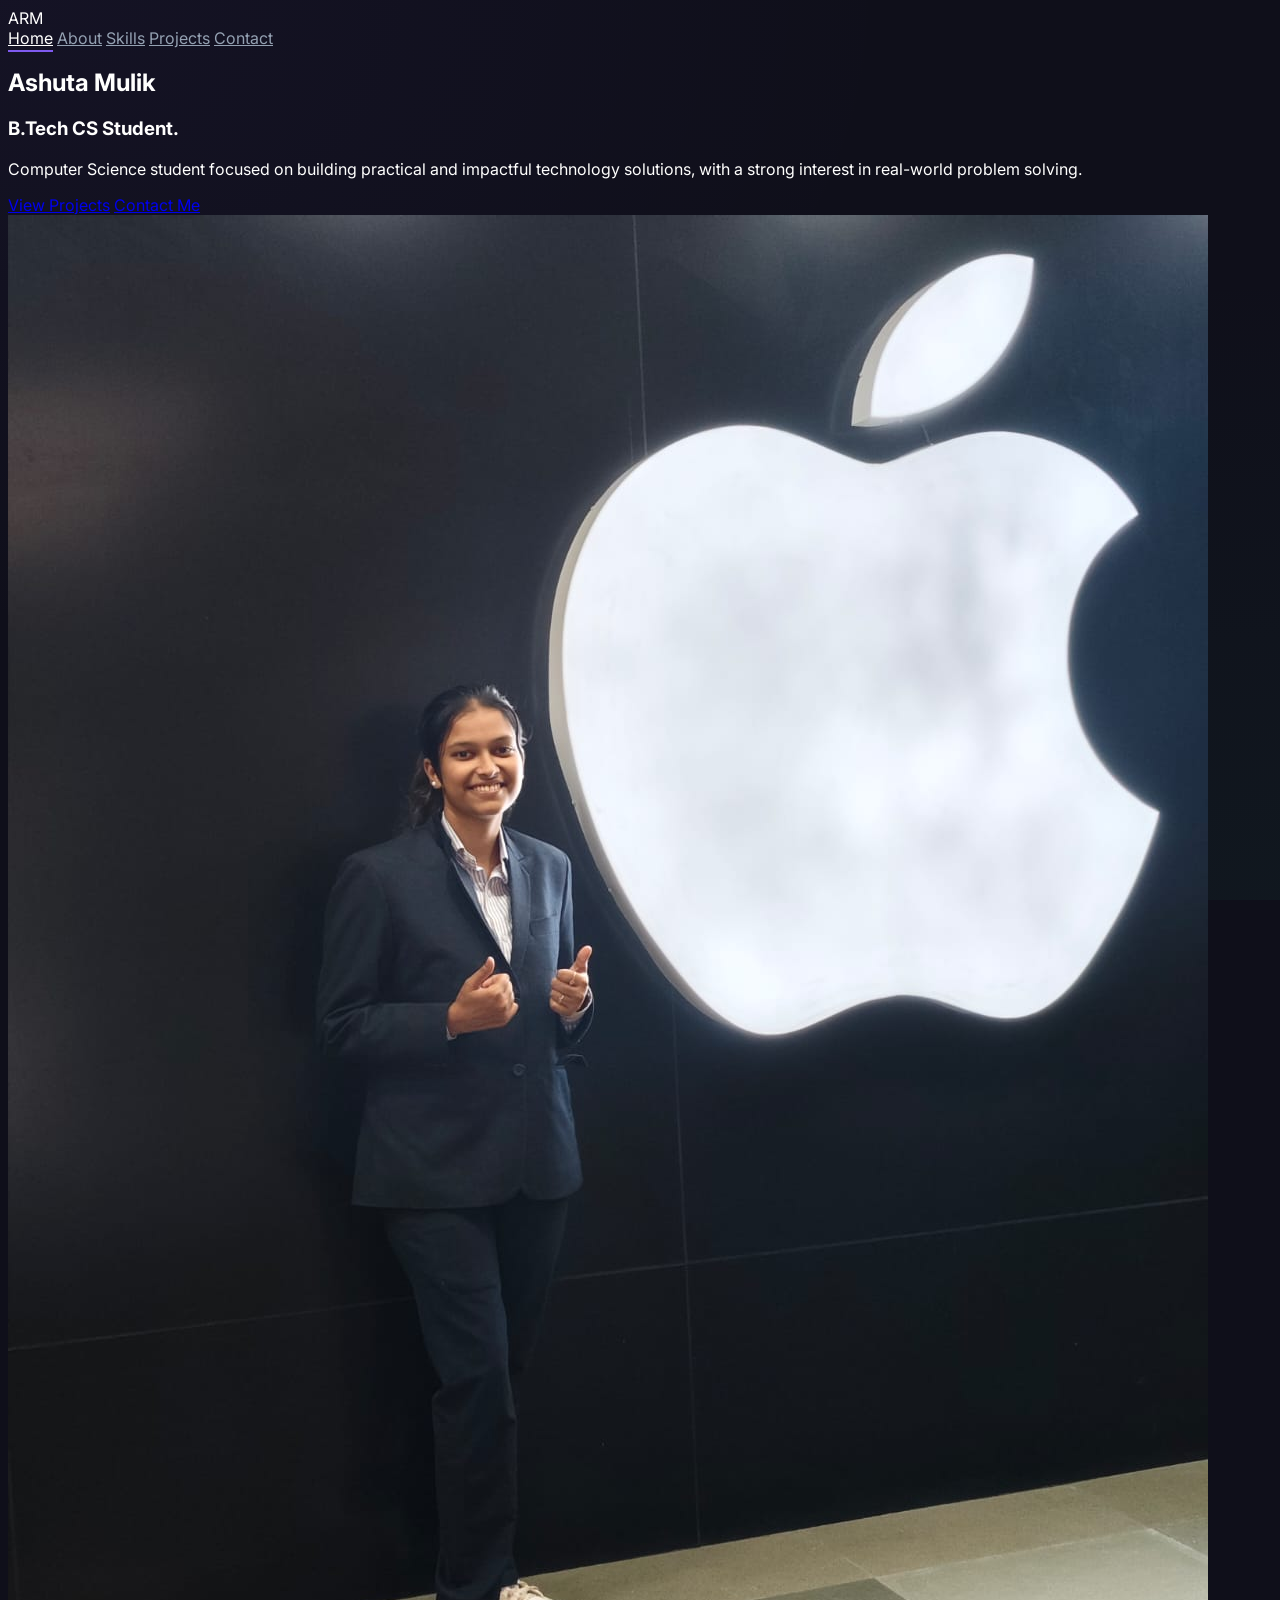
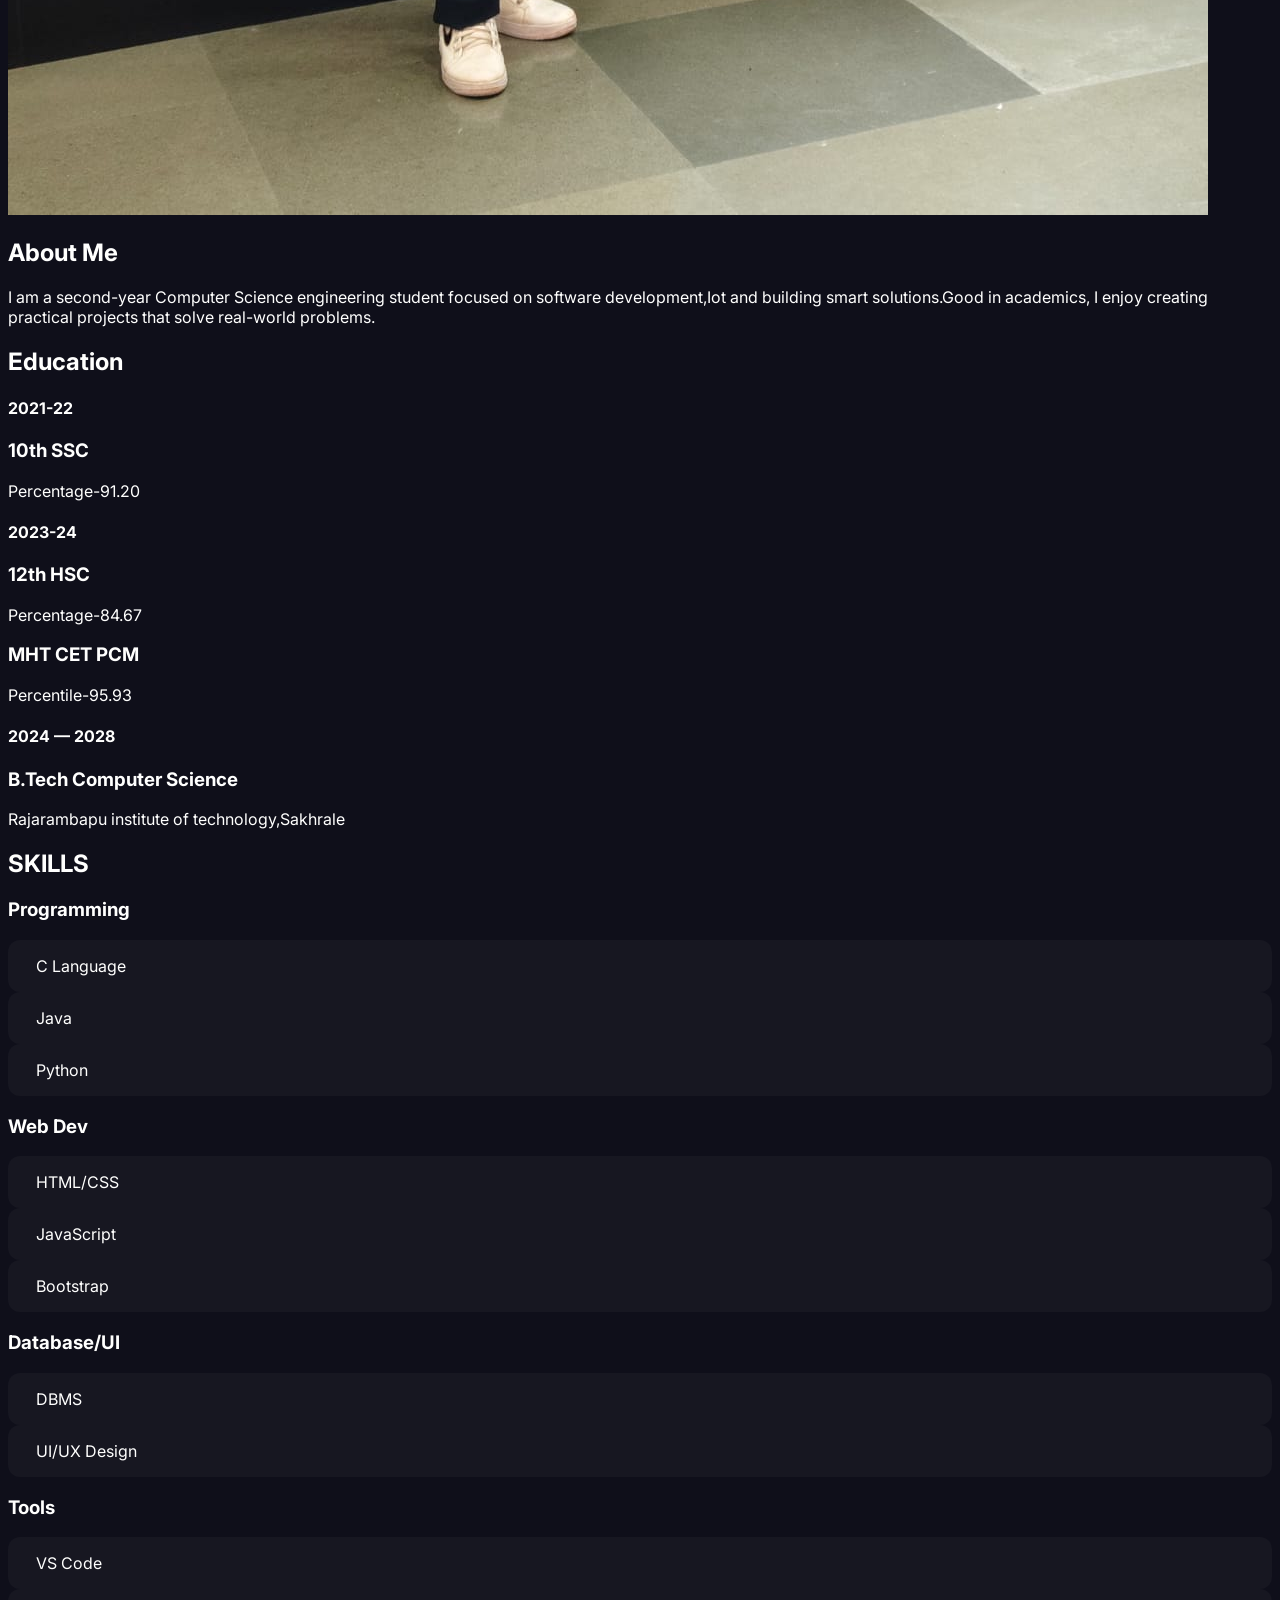
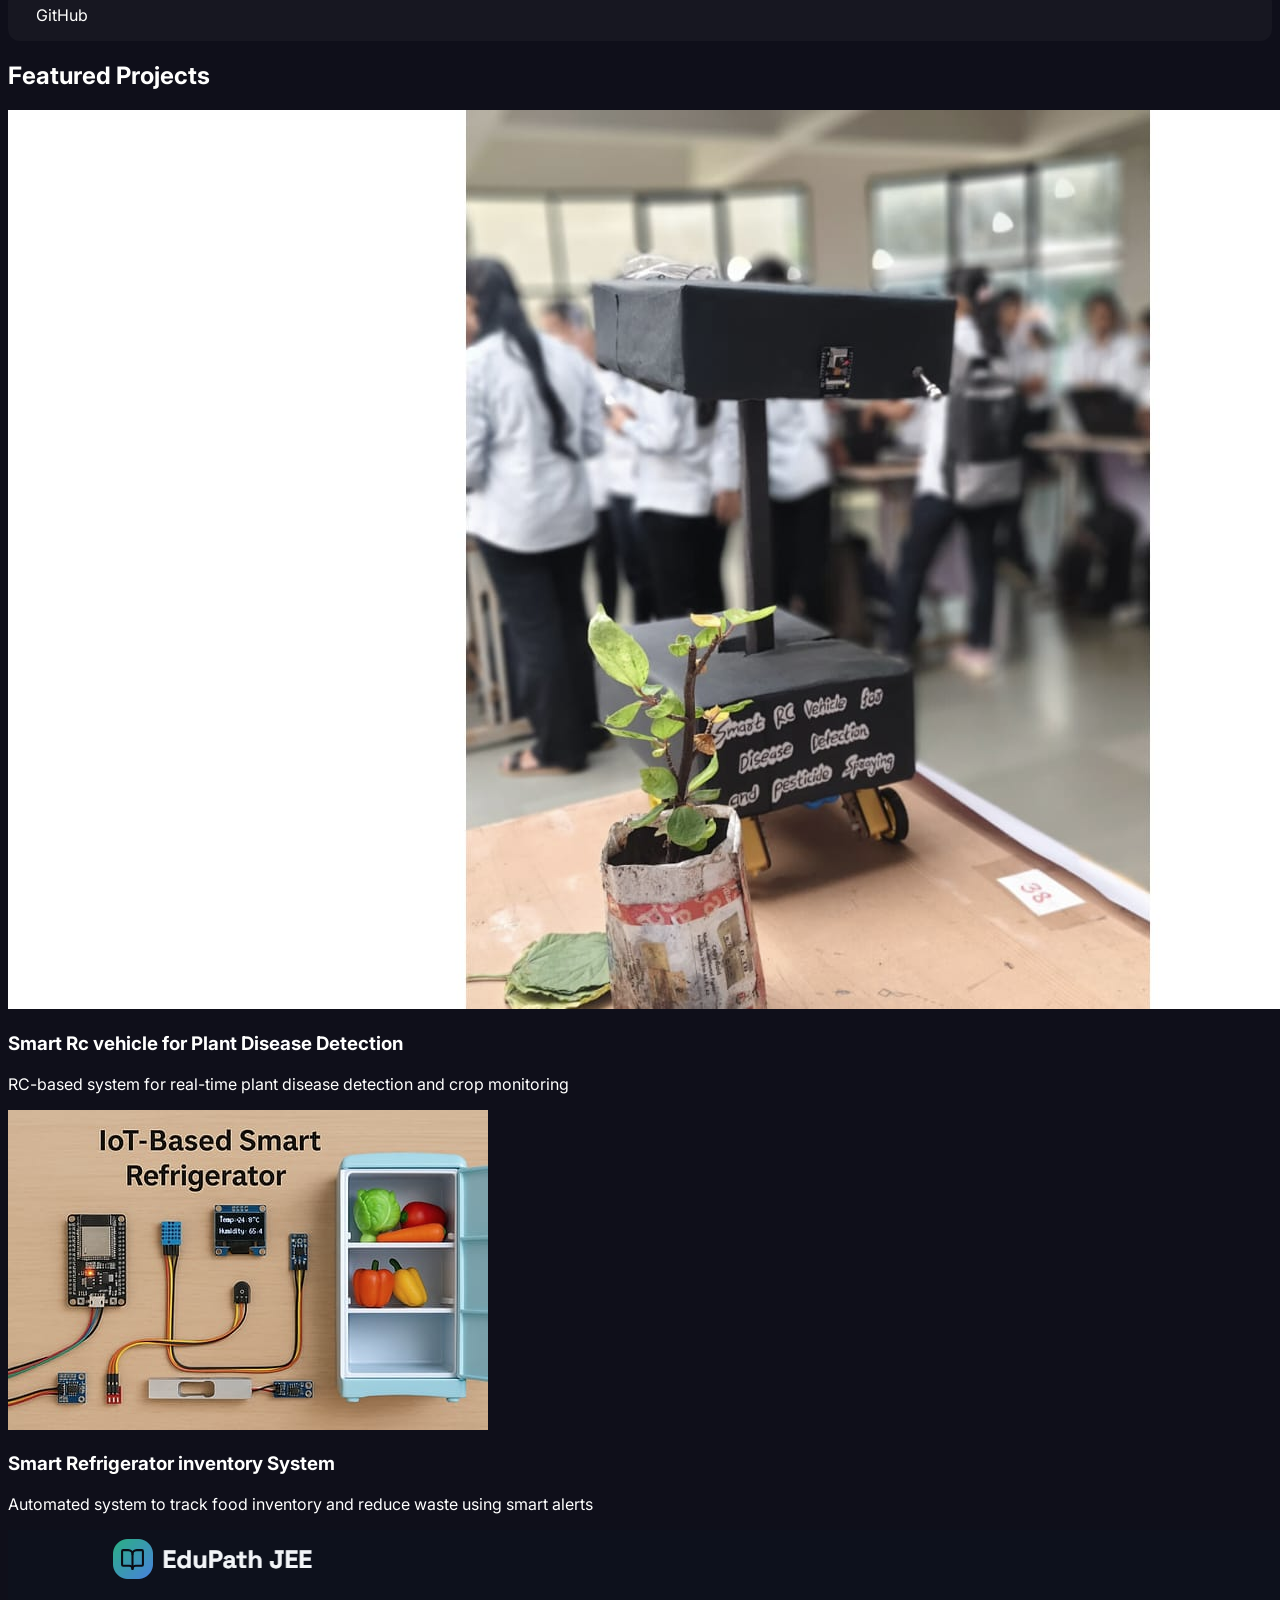
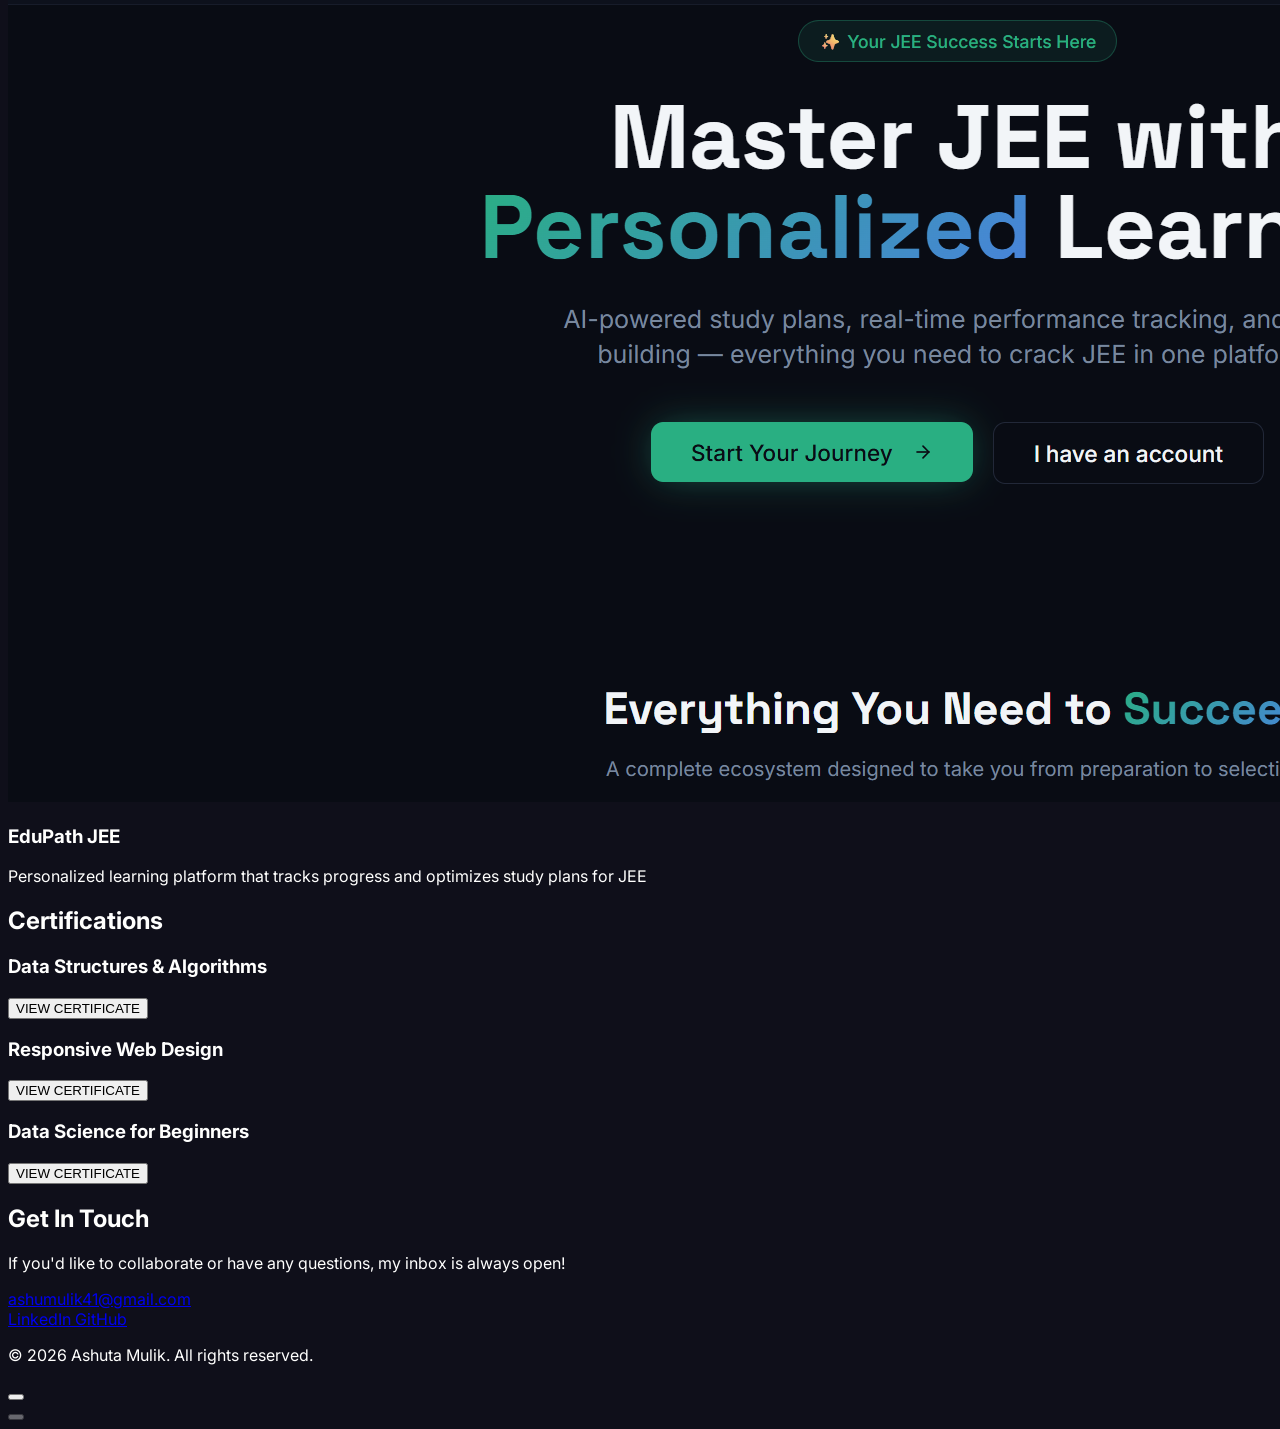
==== commit 845a2691: "Update index.html" ====
--- a/index.html
+++ b/index.html
@@ -186,7 +186,7 @@
         </p>
 
         <div class="flex flex-col items-center space-y-8">
-            <a href="mailto:ashumulik06@gmail.com" class="group flex items-center space-x-3 text-2xl font-medium transition-all duration-300 hover:text-[#7f5af0]">
+            <a href="mailto:ashumulik41@gmail.com" class="group flex items-center space-x-3 text-2xl font-medium transition-all duration-300 hover:text-[#7f5af0]">
                 <div class="p-3 bg-white/5 rounded-full group-hover:bg-[#7f5af0]/10 transition-colors">
                     <i data-lucide="mail" class="w-6 h-6"></i>
                 </div>
